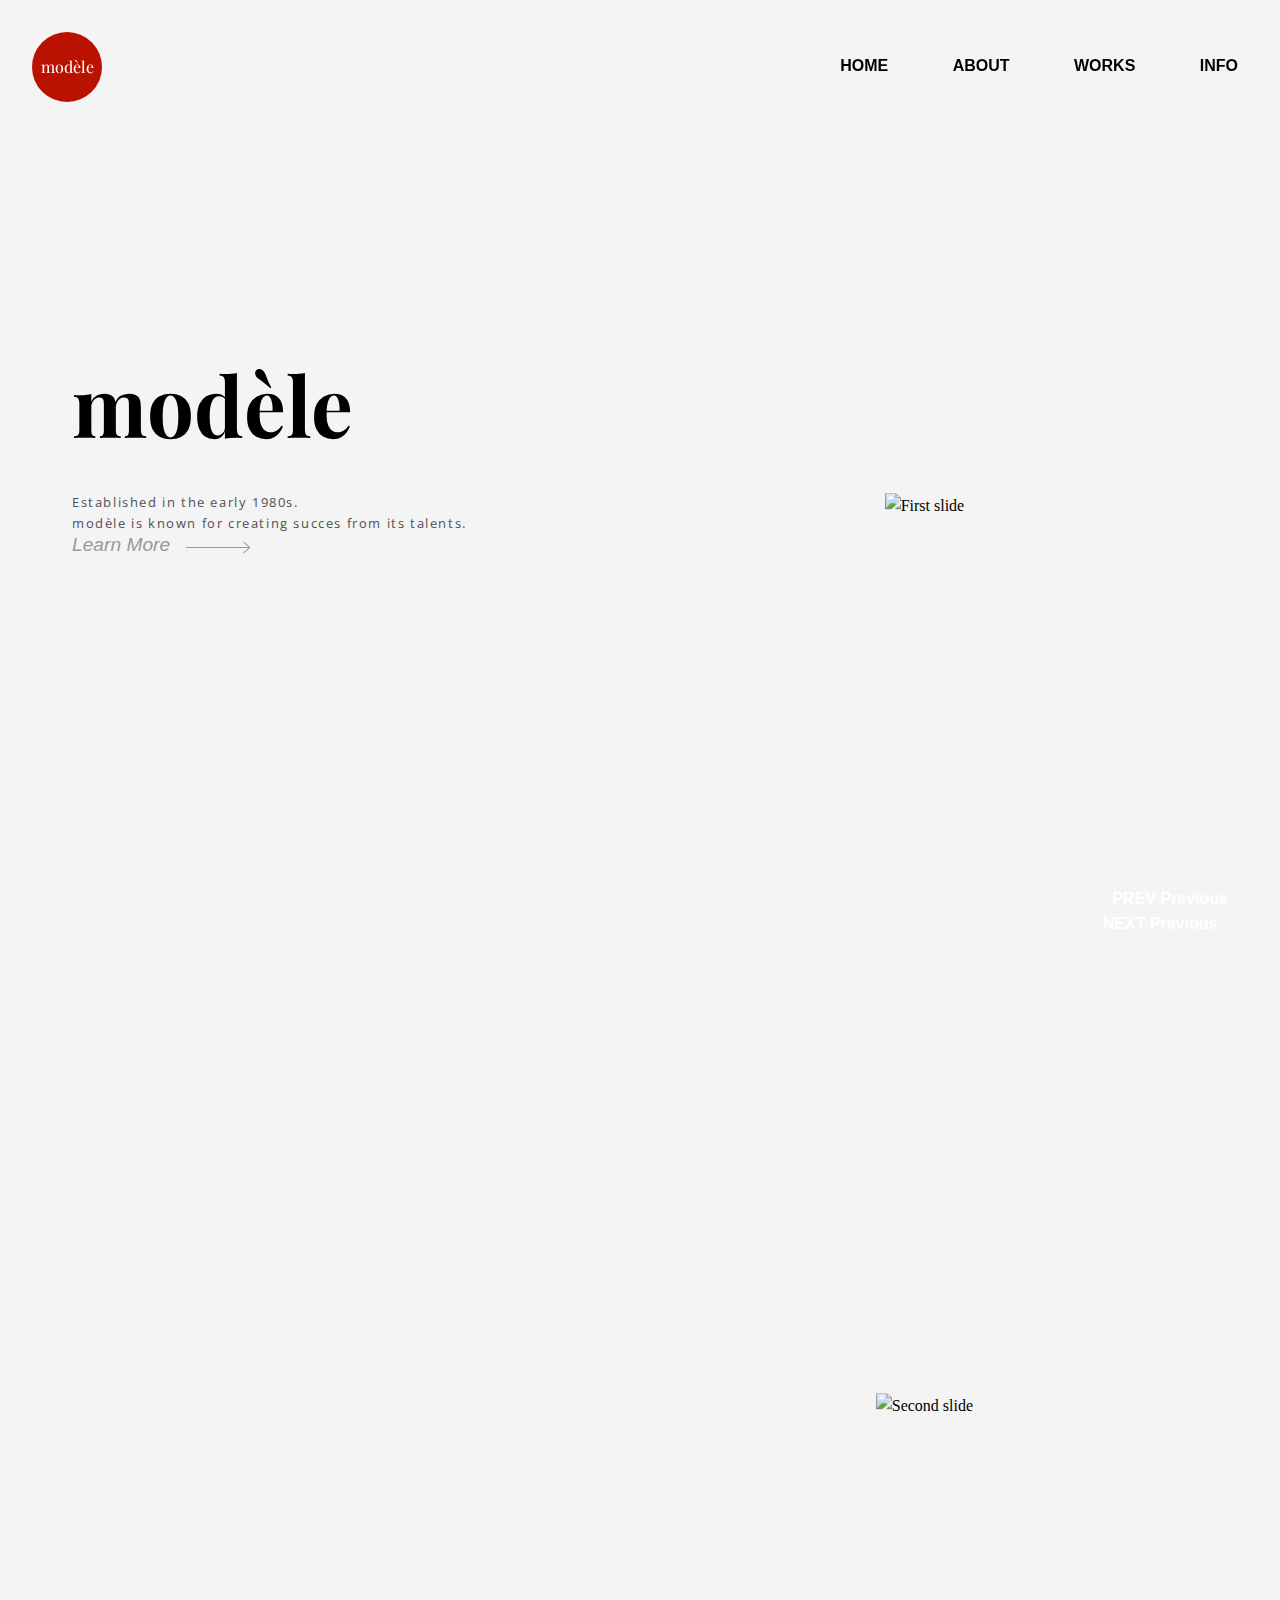
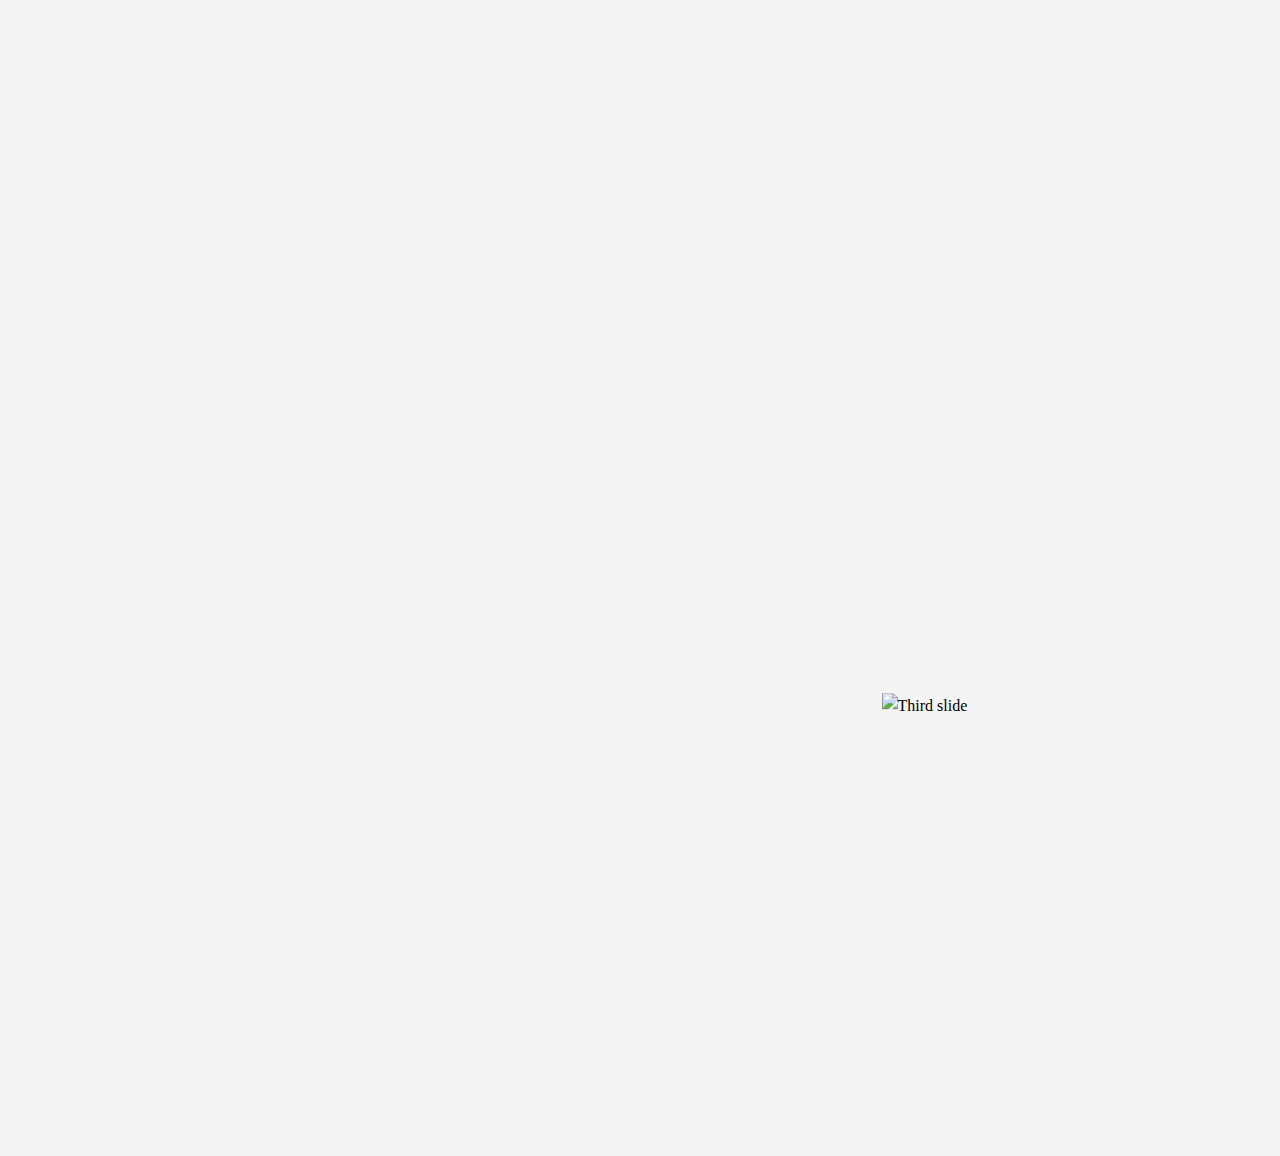
==== index.html @ 829c67ba "optimized images" ====
<!DOCTYPE html>
<html lang="en">

<head>
  <meta charset="utf-8">
  <title>modèle</title>
  <!-- mobile specific metas
  ================================================== -->
  <meta name="viewport" content="width=device-width, initial-scale=1, shrink-to-fit=no">
  <!-- CSS
  ================================================== -->
  <link rel="stylesheet" href="https://stackpath.bootstrapcdn.com/bootstrap/4.1.3/css/bootstrap.min.css" integrity="sha384-MCw98/SFnGE8fJT3GXwEOngsV7Zt27NXFoaoApmYm81iuXoPkFOJwJ8ERdknLPMO" crossorigin="anonymous">
  <link rel="stylesheet" href="https://use.fontawesome.com/releases/v5.5.0/css/all.css" integrity="sha384-B4dIYHKNBt8Bc12p+WXckhzcICo0wtJAoU8YZTY5qE0Id1GSseTk6S+L3BlXeVIU" crossorigin="anonymous">
  <link rel="stylesheet" href="css/animate.css">
  <link href="https://fonts.googleapis.com/css?family=Open+Sans:600,800|Playfair+Display:700" rel="stylesheet">
  <link rel="stylesheet" href="css/main.css">
  <!-- favicons
  ================================================== -->
  <link rel="shortcut icon" href="favicon.png" type="image/x-icon">
  <link rel="icon" href="favicon.png" type="image/x-icon">
</head>

<body>
  <div class="wrapper" id="top">
    <!-- header
    ================================================== -->
    <header>

      <div class="header">
        <nav id="navigation">
          <a class="smoothscroll header-logo logo" href="#top">
            <span>modèle</span>
          </a>
          <ul class="menu-left">
            <li><a class="smoothscroll" href="#top">HOME</a></li>
            <li><a href="about.html">ABOUT</a></li>
            <li><a href="works.html">WORKS</a></li>
            <li><a href="info.html">INFO</a></li>
          </ul>
        </nav>
      </div> <!-- end header-div -->

    </header>

    <!-- home
    ================================================== -->
    <div id="home" class="jumbotron home-sec wow fadeIn">

      <div id="mainHeading" class="container heading">
        <h1 class="col-sm heading-text wow fadeInLeft">modèle</h1>
        <p>Established in the early 1980s.</p>
        <p>modèle is known for creating succes from its talents.</p>
          <a class='animated-arrow' href='about.html'>
            <span class='the-arrow -left'>
              <span class='shaft'></span>
            </span>
            <span class='main'>
              <span class='text'>
                Learn More
              </span>
              <span class='the-arrow -right'>
                <span class='shaft'></span>
              </span>
            </span>
          </a>
      </div>

      <div class="socials wow fadeInUp">
        <a href=' '><i class="fab fa-facebook"></i></a>
        <a href=' '><i class="fab fa-twitter"></i></a>
        <a href=' '><i class="fab fa-instagram"></i></a>
      </div>

      <div class="container work-slide">
        <div id="carouselExampleFade" class="carousel slide carousel-fade" data-ride="carousel">
          <div class="carousel-inner">
            <div class="carousel-item active">
              <img class="d-block w-100" src="images/p13.jpg" alt="First slide">
            </div>
            <div class="carousel-item">
              <img class="d-block w-100" src="images/p14.jpg" alt="Second slide">
            </div>
            <div class="carousel-item">
              <img class="d-block w-100" src="images/p15.jpg" alt="Third slide">
            </div>
          </div>
          <div class="carousel-control">
            <a class="carousel-control-prev" href="#carouselExampleFade" role="button" data-slide="prev">
              <span aria-hidden="true">PREV</span>
              <span class="sr-only">Previous</span>
            </a>
            <a class="carousel-control-next" href="#carouselExampleFade" role="button" data-slide="next">
              <span aria-hidden="true">NEXT</span>
              <span class="sr-only">Previous</span>
            </a>
          </div>
        </div>
      </div>

    </div> <!-- end home-sec -->

  </div> <!-- end wrapper -->
  <!-- Java Script
  ================================================== -->
  <script src="js/jquery-3.3.1.js"></script>
  <script src="https://cdnjs.cloudflare.com/ajax/libs/popper.js/1.14.3/umd/popper.min.js" integrity="sha384-ZMP7rVo3mIykV+2+9J3UJ46jBk0WLaUAdn689aCwoqbBJiSnjAK/l8WvCWPIPm49" crossorigin="anonymous"></script>
  <script src="https://stackpath.bootstrapcdn.com/bootstrap/4.1.3/js/bootstrap.min.js" integrity="sha384-ChfqqxuZUCnJSK3+MXmPNIyE6ZbWh2IMqE241rYiqJxyMiZ6OW/JmZQ5stwEULTy" crossorigin="anonymous"></script>
  <script src="js/wow.min.js"></script>
  <script src="js/main.js"></script>
</body>

</html>
---- css/main.css ----
/* ===================================================================
 * # Imports
 *
 * ------------------------------------------------------------------- */
/* ===================================================================
 * # Variables
 *
 * ------------------------------------------------------------------- */
/* ===================================================================
 * # Mixins
 *
 * ------------------------------------------------------------------- */
/* ===================================================================
 * # base style overrides
 *
 * ------------------------------------------------------------------- */
@font-face {
  font-family: "gligoth";
  src: url(fonts/gligoth.ttf);
}
* {
  box-sizing: border-box;
}

body {
  line-height: 1.6;
  background-color: #f4f4f4;
}

a:link {
  text-decoration: none;
  color: #000;
}

a:visited {
  text-decoration: none;
  color: #000;
}

a {
  text-decoration: none;
  color: #000;
}
a:hover {
  color: #999;
}

h1 {
  font-family: "Playfair Display";
}

h2 {
  font-family: "Playfair Display", serif;
}

h3, h4 {
  font-family: "Playfair Display", serif;
}

p {
  color: #515056;
  letter-spacing: 0.1rem;
  font-size: 0.85rem;
  font-family: "Open Sans", sans-serif;
}

#site-content {
  background-color: #fff;
}

/* ===================================================================
 * # header styles
 *
 * ------------------------------------------------------------------- */
/* -------------------------------------------------------------------
 * ## header logo
 * ------------------------------------------------------------------- */
.header-logo {
  background-color: #BA1200;
  justify-content: center;
  align-items: center;
  padding: 0;
  width: 70px;
  height: 70px;
  display: flex;
  border-radius: 100%;
}
.header-logo span {
  color: white;
  font-family: "Playfair Display";
  line-height: 0.9em;
}

/* -------------------------------------------------------------------
 * ## main navigation
 * ------------------------------------------------------------------- */
.menu-left a {
  display: inline-block;
  position: relative;
  padding-bottom: 0px;
  transition: color 0.35s ease;
}
.menu-left a:before {
  content: "";
  display: block;
  position: absolute;
  left: 0;
  bottom: 0;
  height: 6px;
  width: 0;
  transition: width 0s ease, background 0.35s ease;
}
.menu-left a:after {
  content: "";
  display: block;
  position: absolute;
  right: 0;
  bottom: 0;
  height: 3px;
  width: 0;
  background: #BA1200;
  transition: width 0.35s ease;
}
.menu-left a:hover:before {
  width: 100%;
  background: #BA1200;
  transition: width 0.35s ease;
}
.menu-left a:hover:after {
  width: 100%;
  background: transparent;
  transition: all 0s ease;
}

header {
  position: fixed;
  top: 0;
  left: 0;
  width: 100%;
  padding: 0.5rem 0em 0em 0em;
  background: transparent;
  z-index: 3;
  will-change: transform;
  transition: background 0.3s, -webkit-transform 0.5s cubic-bezier(0.694, 0.048, 0.335, 1);
  transition: transform 0.5s cubic-bezier(0.694, 0.048, 0.335, 1), background 0.3s;
  transition: transform 0.5s cubic-bezier(0.694, 0.048, 0.335, 1), background 0.3s, -webkit-transform 0.5s cubic-bezier(0.694, 0.048, 0.335, 1);
  transform: translateY(0);
  -webkit-transform: translateY(0);
}
@media (min-width: 992px) {
  header {
    padding: 2em 2em 0em 2em;
  }
}
header nav {
  margin: 0 auto;
}
header nav .logo {
  float: left;
}
header nav .logo:after {
  content: "";
  display: table;
  clear: both;
}
header nav ul {
  float: right;
  font-family: "gligoth", sans-serif;
  font-weight: 600;
  list-style: none;
  padding-left: 0;
  margin: 11.1px 0;
}
header nav ul li {
  margin: 0.5em;
  display: inline-block;
  vertical-align: center;
}
@media (min-width: 768px) {
  header nav ul li {
    margin-left: 3rem;
  }
}
header nav ul li a {
  display: block;
  padding: 2px;
}

.hide-nav {
  transform: translateY(-120% !important);
  -webkit-transform: translateY(-120%) !important;
}

ul.menu-left {
  display: block;
  max-height: 0;
  overflow: hidden;
  -webkit-transition: all 0.3s ease-out;
  -moz-transition: all 0.3s ease-out;
  -ms-transition: all 0.3s ease-out;
  -o-transition: all 0.3s ease-out;
  transition: all 0.3s ease-out;
  z-index: 10;
  display: block !important;
  float: right;
  max-height: none;
}
ul.menu-left:before {
  content: "";
  display: table;
  clear: both;
}
ul.menu-left.collapse {
  max-height: 15em !important;
}

/* ===================================================================
 * # home
 *
 * ------------------------------------------------------------------- */
/* -------------------------------------------------------------------
 * ## home content
 * ------------------------------------------------------------------- */
.home-sec {
  border-radius: 0px;
  position: relative;
  z-index: 2;
  padding: 0;
  margin-top: 0px;
  margin-bottom: 0px;
  height: calc(100vh);
  text-align: center;
  background-color: #f4f4f4;
}

.heading {
  color: black;
  position: relative;
  top: 35%;
  max-height: 700px;
  margin: 0px auto;
  padding: 0 30px 0 30px;
  text-align: left;
}
@media (min-width: 992px) {
  .heading {
    margin-left: 0;
  }
}
.heading p {
  margin: 0;
}
@media (min-width: 992px) {
  .heading p {
    font-size: 1vw;
  }
}
.heading .heading-text {
  margin-bottom: 25px;
  line-height: 0.8em;
  font-size: 5em;
  display: block;
  padding: 0;
}
@media (min-width: 992px) {
  .heading .heading-text {
    font-size: 6.5vw;
    margin-bottom: 55px;
  }
}
@media (min-width: 768px) {
  .heading {
    width: 45%;
  }
}
@media (min-width: 992px) {
  .heading {
    padding: 0em 4em 0em 4em;
  }
}
.heading .the-arrow {
  width: 64px;
  transition: all 0.2s;
}
.heading .the-arrow.-left {
  position: absolute;
  top: 60%;
  left: 0;
}
.heading .the-arrow.-left > .shaft {
  width: 0;
  background-color: #999;
}
.heading .the-arrow.-left > .shaft:before, .heading .the-arrow.-left > .shaft:after {
  width: 0;
  background-color: #999;
}
.heading .the-arrow.-left > .shaft:before {
  transform: rotate(0);
}
.heading .the-arrow.-left > .shaft:after {
  transform: rotate(0);
}
.heading .the-arrow.-right {
  top: 3px;
}
.heading .the-arrow.-right > .shaft {
  width: 64px;
  transition-delay: 0.2s;
}
.heading .the-arrow.-right > .shaft:before, .heading .the-arrow.-right > .shaft:after {
  width: 8px;
  transition-delay: 0.3s;
  transition: all 0.5s;
}
.heading .the-arrow.-right > .shaft:before {
  transform: rotate(40deg);
}
.heading .the-arrow.-right > .shaft:after {
  transform: rotate(-40deg);
}
.heading .the-arrow > .shaft {
  background-color: #999;
  display: block;
  height: 1px;
  position: relative;
  transition: all 0.2s;
  transition-delay: 0;
  will-change: transform;
}
.heading .the-arrow > .shaft:before, .heading .the-arrow > .shaft:after {
  background-color: #999;
  content: "";
  display: block;
  height: 1px;
  position: absolute;
  top: 0;
  right: 0;
  transition: all 0.2s;
  transition-delay: 0;
}
.heading .the-arrow > .shaft:before {
  transform-origin: top right;
}
.heading .the-arrow > .shaft:after {
  transform-origin: bottom right;
}
.heading .animated-arrow {
  display: inline-block;
  color: #999;
  font-size: 1.25em;
  font-style: italic;
  text-decoration: none;
  position: relative;
  transition: all 0.2s;
}
@media (min-width: 992px) {
  .heading .animated-arrow {
    font-size: 1.5vw;
  }
}
.heading .animated-arrow:hover {
  color: #666;
}
.heading .animated-arrow:hover > .the-arrow.-left > .shaft {
  width: 64px;
  transition-delay: 0.1s;
  background-color: #666;
}
.heading .animated-arrow:hover > .the-arrow.-left > .shaft:before, .heading .animated-arrow:hover > .the-arrow.-left > .shaft:after {
  width: 8px;
  transition-delay: 0.1s;
  background-color: #666;
}
.heading .animated-arrow:hover > .the-arrow.-left > .shaft:before {
  transform: rotate(40deg);
}
.heading .animated-arrow:hover > .the-arrow.-left > .shaft:after {
  transform: rotate(-40deg);
}
.heading .animated-arrow:hover > .main {
  transform: translateX(80px);
}
.heading .animated-arrow:hover > .main > .the-arrow.-right > .shaft {
  width: 0;
  transform: translateX(200%);
  transition-delay: 0;
}
.heading .animated-arrow:hover > .main > .the-arrow.-right > .shaft:before, .heading .animated-arrow:hover > .main > .the-arrow.-right > .shaft:after {
  width: 0;
  transition-delay: 0;
  transition: all 0.1s;
}
.heading .animated-arrow:hover > .main > .the-arrow.-right > .shaft:before {
  transform: rotate(0);
}
.heading .animated-arrow:hover > .main > .the-arrow.-right > .shaft:after {
  transform: rotate(0);
}
.heading .animated-arrow > .main {
  display: flex;
  align-items: center;
  transition: all 0.2s;
}
.heading .animated-arrow > .main > .text {
  font-family: "gligoth", sans-serif;
  margin: 0 16px 0 0;
  line-height: 1;
}
.heading .animated-arrow > .main > .the-arrow {
  position: relative;
}

/* -------------------------------------------------------------------
 * ## carousel
 * ------------------------------------------------------------------- */
.work-slide {
  display: none;
}
@media (min-width: 992px) {
  .work-slide {
    display: block;
    position: absolute;
    right: 0;
    top: 0;
    margin: 0px auto;
    margin-right: 0;
    padding: 0;
    height: 100vh;
    background-color: #f4f4f4;
    width: 55%;
  }
  .work-slide .carousel {
    height: 100%;
    max-width: 100%;
  }
  .work-slide .carousel .carousel-item {
    height: 100vh;
  }
  .work-slide .carousel .carousel-inner > .carousel-item > img {
    position: relative;
    top: 50%;
    transform: translateY(-50%);
  }
  .work-slide .carousel .carousel-control {
    background-color: transparent;
    font-family: "gligoth", sans-serif;
    font-weight: 600;
    height: 70px;
    width: 150px;
    position: absolute;
    right: 0;
    margin: 0em 2em 0em 0em;
    width: 0 auto;
    bottom: 0px;
  }
  .work-slide .carousel .carousel-control a {
    color: #fff;
    width: 60px;
  }
  .work-slide .carousel .carousel-control a:hover, .work-slide .carousel .carousel-control a:focus {
    color: #666;
  }
  .work-slide .carousel .carousel-control .carousel-control-next {
    opacity: 1;
  }
  .work-slide .carousel .carousel-control .carousel-control-next:after {
    content: "";
    border-top: 2px solid;
    margin: 0 20px 0 0;
    flex: 1 0 20px;
    margin: 0 0 0 10px;
  }
  .work-slide .carousel .carousel-control .carousel-control-prev {
    opacity: 1;
  }
  .work-slide .carousel .carousel-control .carousel-control-prev:before {
    content: "";
    border-top: 2px solid;
    margin: 0 10px 0 0;
    flex: 1 0 20px;
    margin: 0 10 0 0px;
  }
}

/* -------------------------------------------------------------------
* ## socials
* ------------------------------------------------------------------- */
.socials {
  display: block;
  height: 70px;
  position: absolute;
  width: 100%;
  bottom: 0px;
}
.socials i {
  margin-right: 0.5em;
  margin-top: 2em;
}
@media (min-width: 992px) {
  .socials {
    width: 130px;
    left: 0;
    right: 0;
    margin: 0em 0em 0em 2em;
  }
}

/* ===================================================================
 * # about styles
 *
 * ------------------------------------------------------------------- */
.about-wrap {
  background-color: #f4f4f4;
  margin: 0;
  padding: 240px 40px 140px 40px;
  position: relative;
  text-align: center;
}
.about-wrap h1 {
  font-family: "Playfair Display", serif;
  color: #000;
}

.about {
  background-color: #f4f4f4;
  margin-bottom: 120px;
}

/* ===================================================================
 * # info styles
 *
 * ------------------------------------------------------------------- */
.info-wrap {
  background-color: #f4f4f4;
  margin: 0;
  text-align: center;
}
.info-wrap img {
  height: 350px;
  width: auto;
}

.info {
  text-align: center;
  background-color: #f4f4f4;
  margin-bottom: 120px;
}
.info h2 {
  margin-bottom: 50px;
}
.info h3 {
  margin-top: 50px;
}
.info ul {
  list-style: none;
}

/* ===================================================================
 * # works styles
 *
 * ------------------------------------------------------------------- */
.works-wrap {
  background-color: #fff;
  padding: 140px 40px 140px 40px;
  position: relative;
  text-align: center;
}
.works-wrap h1 {
  font-family: "Playfair Display", serif;
  color: #000;
}

.row {
  text-align: center;
}

.works-sec {
  color: #515056;
  border-radius: 0;
  text-align: center;
  background-color: #fff;
  padding: 100px 0 0 0;
}
.works-sec img {
  max-width: 100%;
}

.snip {
  cursor: pointer;
  font-family: "Open Sans", sans-serif;
  position: relative;
  display: block;
  overflow: hidden;
  padding: 0px;
  margin: 0;
  width: 100%;
  color: #555;
  font-size: 6px;
}
.snip * {
  -webkit-box-sizing: border-box;
  box-sizing: border-box;
  -webkit-transition: all 0.4s ease;
  transition: all 0.4s ease;
}
.snip:before {
  position: absolute;
  top: 0px;
  bottom: 0px;
  left: 0px;
  right: 0px;
  top: 100%;
  content: "";
  background-color: #1C1B20;
  opacity: 0.9;
  -webkit-transition: all 0.4s ease;
  transition: all 0.4s ease;
  -webkit-transition-delay: 0.4s;
  transition-delay: 0.4s;
}
.snip img {
  backface-visibility: hidden;
}
.snip figcaption {
  position: absolute;
  top: 0;
  bottom: 0;
  left: 0;
  right: 0;
  z-index: 1;
  align-items: center;
  display: flex;
  flex-direction: column;
  justify-content: center;
}
.snip h5, .snip p {
  margin: 0;
  opacity: 0;
  letter-spacing: 1px;
}
.snip p {
  -webkit-transform: translateY(-100%);
  transform: translateY(-100%);
  -webkit-transition-delay: 0.05s;
  transition-delay: 0.05s;
  padding: 5px 50px;
}
.snip h5 {
  font-weight: normal;
  padding: 3px 10px;
  -webkit-transform: translateY(-100%);
  transform: translateY(-100%);
  -webkit-transition-delay: 0s;
  transition-delay: 0s;
}
.snip:hover:before {
  top: 0px;
  -webkit-transition-delay: 0s;
  transition-delay: 0s;
}
.snip:hover p, .snip:hover h5 {
  -webkit-transform: translateY(0);
  transform: translateY(0);
  opacity: 1;
}
.snip:hover p {
  -webkit-transition-delay: 0.3s;
  transition-delay: 0.3s;
}
.snip:hover h5 {
  -webkit-transition-delay: 0.2s;
  transition-delay: 0.2s;
}

/* ===================================================================
 * # footer
 *
 * ------------------------------------------------------------------- */
.footer {
  padding: 120px 0 0 0;
  background: #1C1B20;
}
.footer ul {
  margin: 0;
  padding: 0;
  list-style: none;
}
.footer .social {
  color: black;
}
.footer li, .footer a {
  color: #666;
  font-family: "gligoth", sans-serif;
  line-height: 24px;
}
.footer .title {
  margin-bottom: 0.5rem;
  font-size: 1.2rem;
  color: #ccc;
  border-bottom: 1px solid #333;
}

.copyright {
  font-size: 0.8em;
  margin: 20px;
  min-height: 20px;
  display: inline-flex;
  align-items: center;
  text-align: center;
  color: #ccc;
}

@media screen and (max-width: 768px) {
  .footer .col-sm-3 {
    padding-bottom: 2rem;
  }
}

/*# sourceMappingURL=main.css.map */
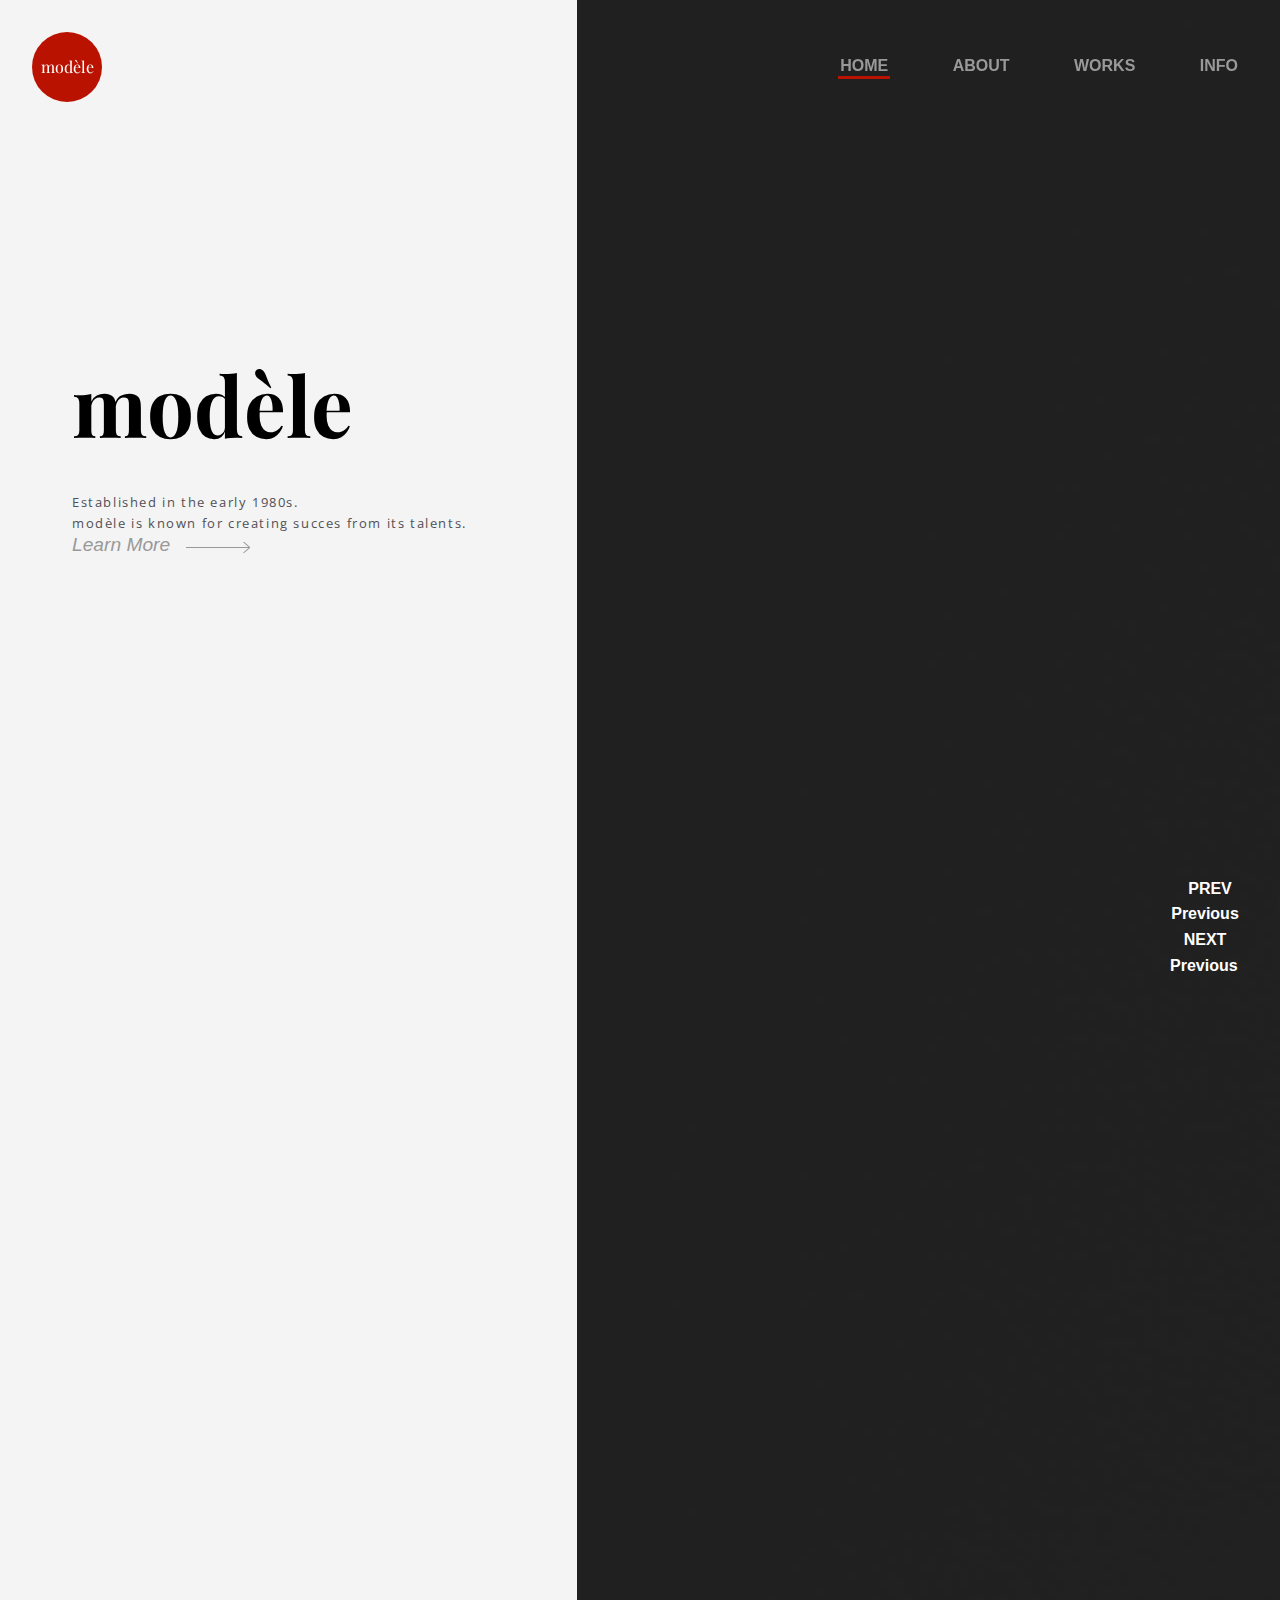
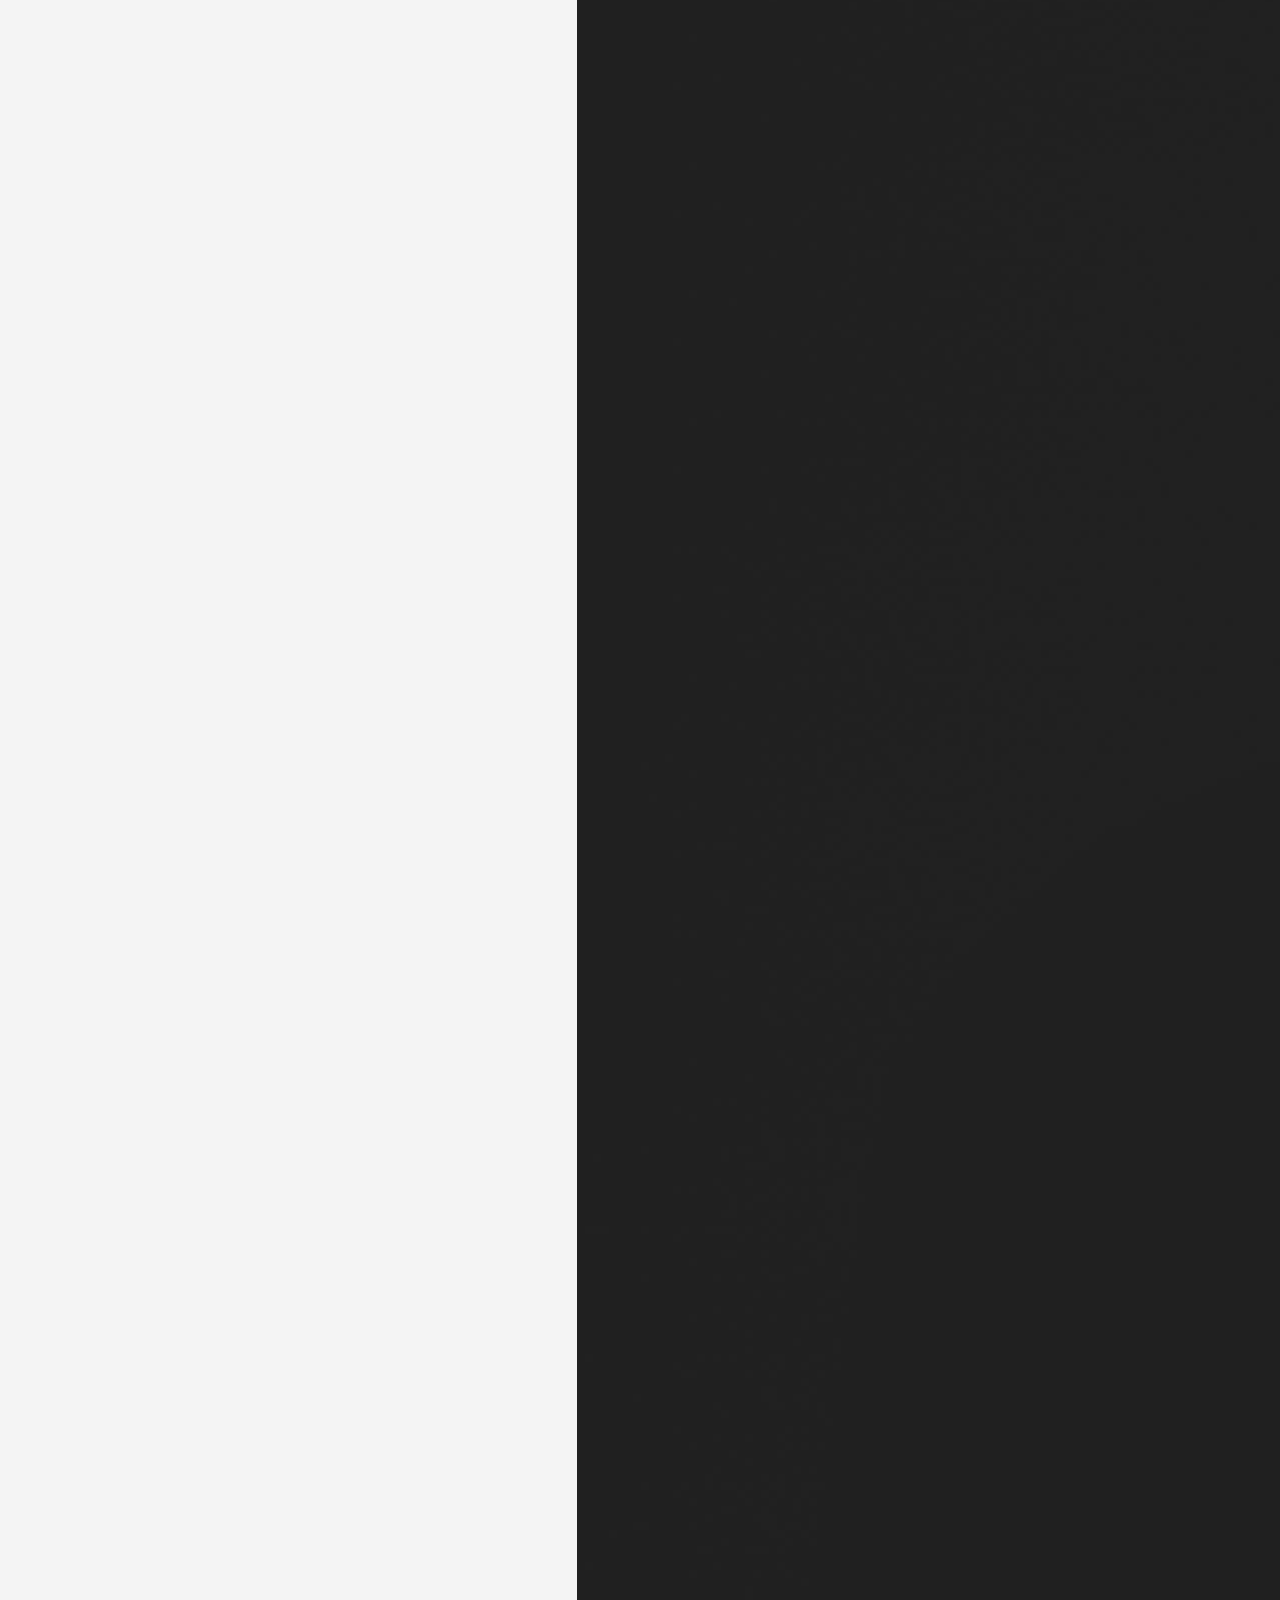
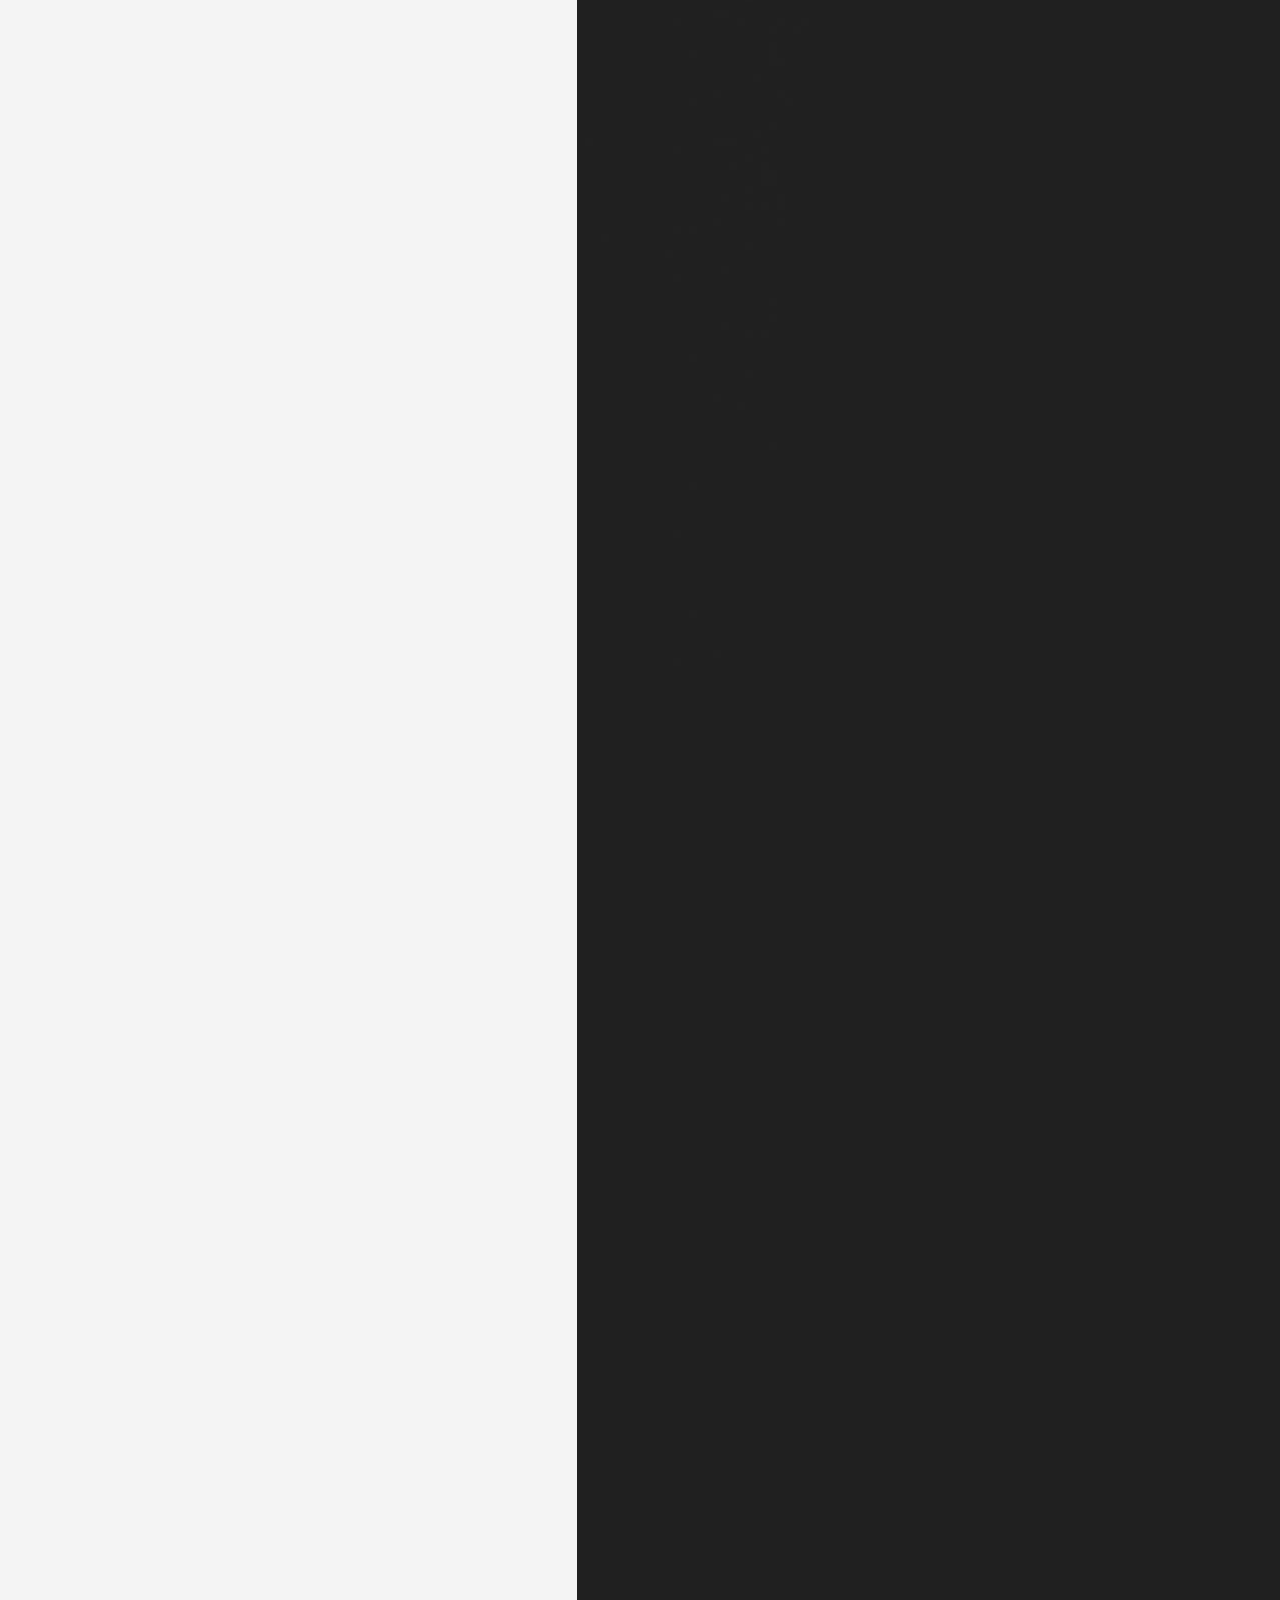
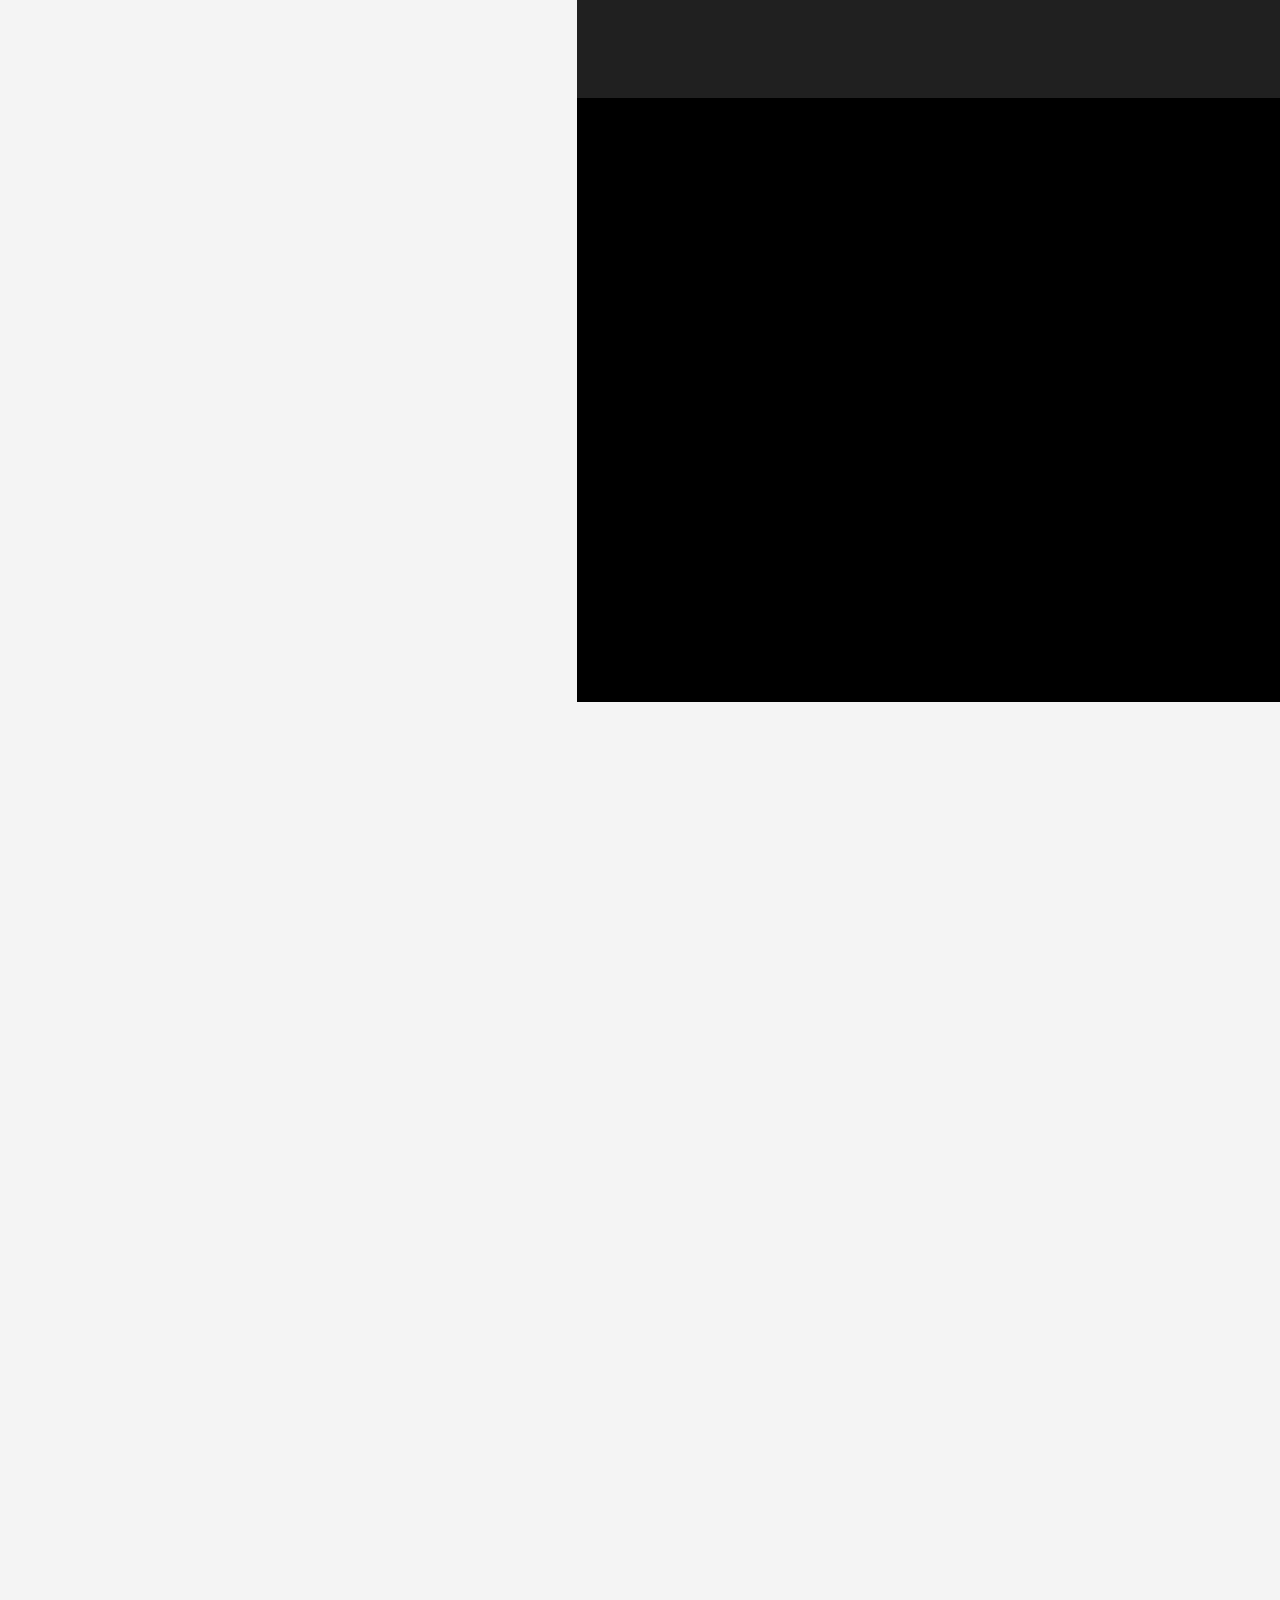
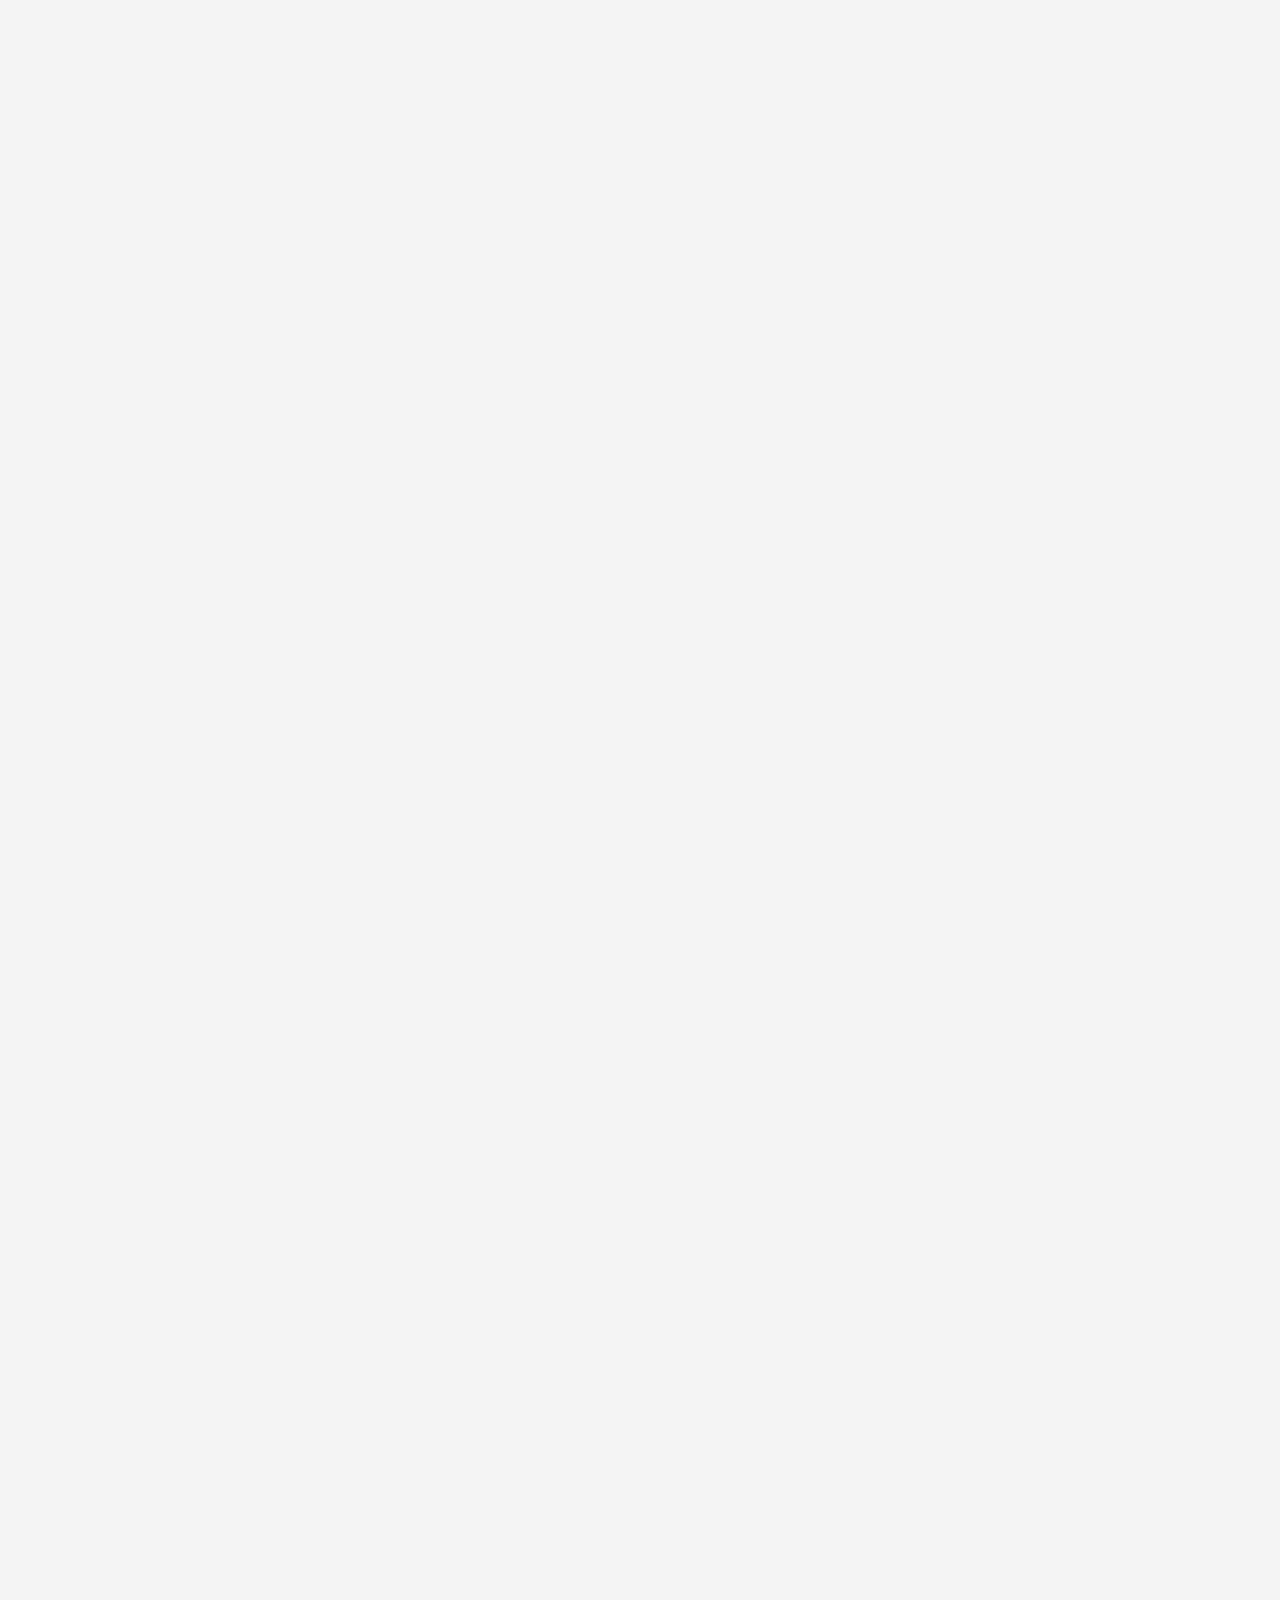
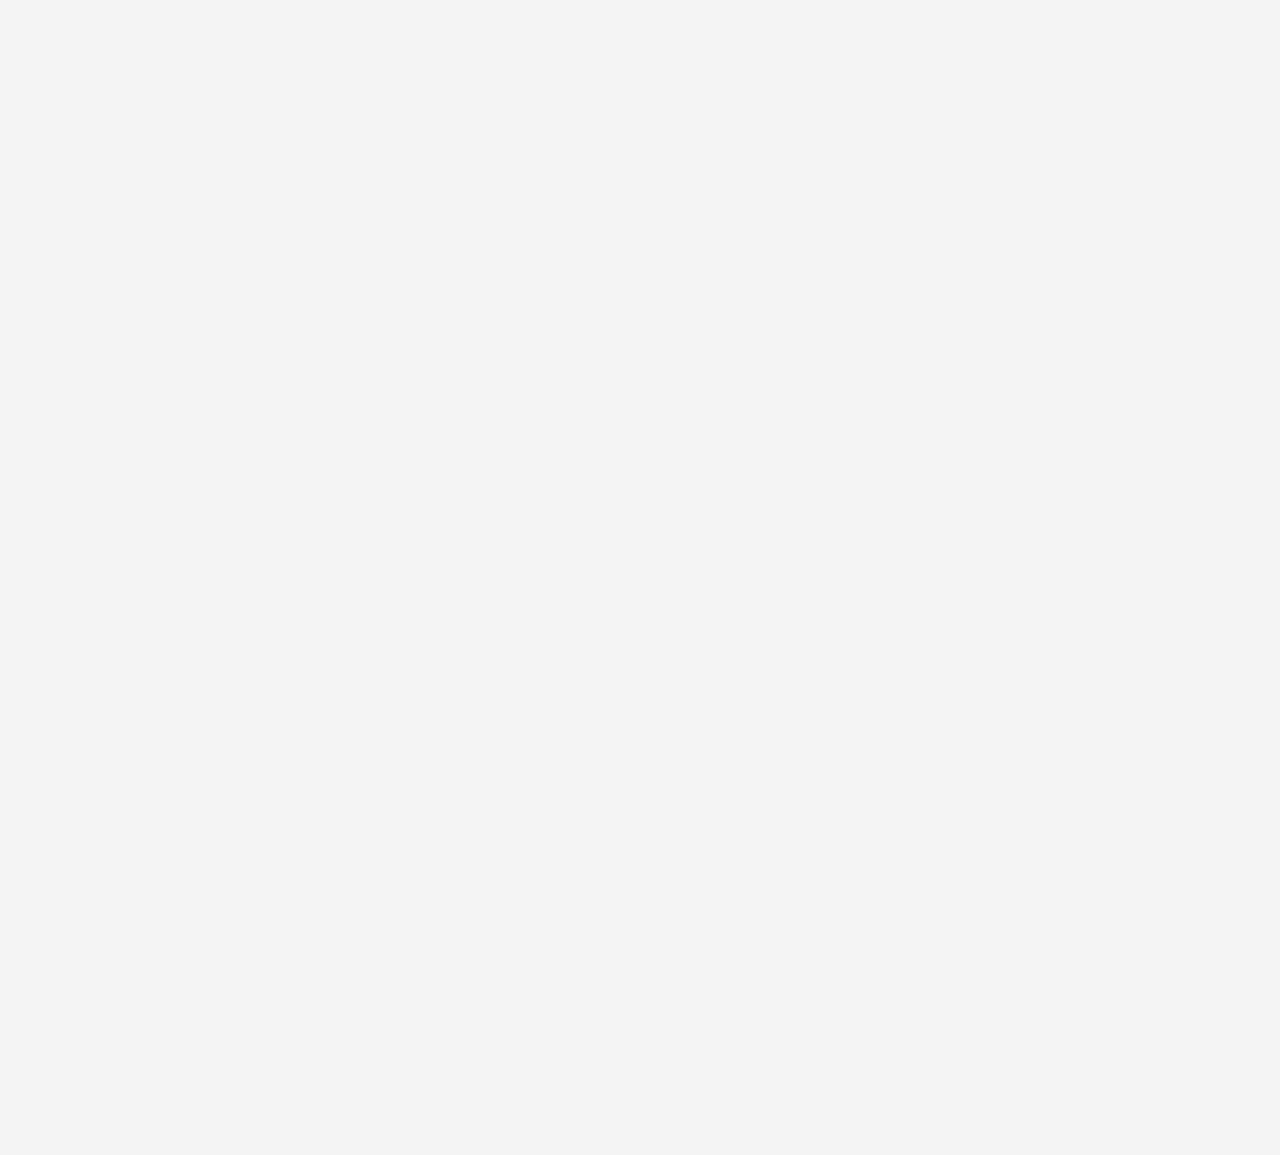
==== commit 9ca69b9b: "updated sass files for readibility" ====
--- a/index.html
+++ b/index.html
@@ -32,7 +32,7 @@
             <span>modèle</span>
           </a>
           <ul class="menu-left">
-            <li><a class="smoothscroll" href="#top">HOME</a></li>
+            <li><a class="smoothscroll active" href="#top">HOME</a></li>
             <li><a href="about.html">ABOUT</a></li>
             <li><a href="works.html">WORKS</a></li>
             <li><a href="info.html">INFO</a></li>
@@ -50,19 +50,19 @@
         <h1 class="col-sm heading-text wow fadeInLeft">modèle</h1>
         <p>Established in the early 1980s.</p>
         <p>modèle is known for creating succes from its talents.</p>
-          <a class='animated-arrow' href='about.html'>
-            <span class='the-arrow -left'>
+        <a class='animated-arrow' href='about.html'>
+          <span class='the-arrow -left'>
+            <span class='shaft'></span>
+          </span>
+          <span class='main'>
+            <span class='text'>
+              Learn More
+            </span>
+            <span class='the-arrow -right'>
               <span class='shaft'></span>
             </span>
-            <span class='main'>
-              <span class='text'>
-                Learn More
-              </span>
-              <span class='the-arrow -right'>
-                <span class='shaft'></span>
-              </span>
-            </span>
-          </a>
+          </span>
+        </a>
       </div>
 
       <div class="socials wow fadeInUp">
--- a/css/main.css
+++ b/css/main.css
@@ -1,19 +1,244 @@
 /* ===================================================================
- * # Imports
- *
- * ------------------------------------------------------------------- */
+* # Imports
+*
+* ------------------------------------------------------------------- */
+.the-arrow {
+  width: 64px;
+  transition: all 0.2s;
+}
+.the-arrow.-left {
+  position: absolute;
+  top: 60%;
+  left: 0;
+}
+.the-arrow.-left > .shaft {
+  width: 0;
+  background-color: #999;
+}
+.the-arrow.-left > .shaft:before, .the-arrow.-left > .shaft:after {
+  width: 0;
+  background-color: #999;
+}
+.the-arrow.-left > .shaft:before {
+  transform: rotate(0);
+}
+.the-arrow.-left > .shaft:after {
+  transform: rotate(0);
+}
+.the-arrow.-right {
+  top: 3px;
+}
+.the-arrow.-right > .shaft {
+  width: 64px;
+  transition-delay: 0.2s;
+}
+.the-arrow.-right > .shaft:before, .the-arrow.-right > .shaft:after {
+  width: 8px;
+  transition-delay: 0.3s;
+  transition: all 0.5s;
+}
+.the-arrow.-right > .shaft:before {
+  transform: rotate(40deg);
+}
+.the-arrow.-right > .shaft:after {
+  transform: rotate(-40deg);
+}
+.the-arrow > .shaft {
+  background-color: #999;
+  display: block;
+  height: 1px;
+  position: relative;
+  transition: all 0.2s;
+  transition-delay: 0;
+  will-change: transform;
+}
+.the-arrow > .shaft:before, .the-arrow > .shaft:after {
+  background-color: #999;
+  content: "";
+  display: block;
+  height: 1px;
+  position: absolute;
+  top: 0;
+  right: 0;
+  transition: all 0.2s;
+  transition-delay: 0;
+}
+.the-arrow > .shaft:before {
+  transform-origin: top right;
+}
+.the-arrow > .shaft:after {
+  transform-origin: bottom right;
+}
+
+.animated-arrow {
+  display: inline-block;
+  color: #999;
+  font-size: 1.25em;
+  font-style: italic;
+  text-decoration: none;
+  position: relative;
+  transition: all 0.2s;
+}
+@media (min-width: 992px) {
+  .animated-arrow {
+    font-size: 1.5vw;
+  }
+}
+.animated-arrow:hover {
+  color: #666;
+}
+.animated-arrow:hover > .the-arrow.-left > .shaft {
+  width: 64px;
+  transition-delay: 0.1s;
+  background-color: #666;
+}
+.animated-arrow:hover > .the-arrow.-left > .shaft:before, .animated-arrow:hover > .the-arrow.-left > .shaft:after {
+  width: 8px;
+  transition-delay: 0.1s;
+  background-color: #666;
+}
+.animated-arrow:hover > .the-arrow.-left > .shaft:before {
+  transform: rotate(40deg);
+}
+.animated-arrow:hover > .the-arrow.-left > .shaft:after {
+  transform: rotate(-40deg);
+}
+.animated-arrow:hover > .main {
+  transform: translateX(80px);
+}
+.animated-arrow:hover > .main > .the-arrow.-right > .shaft {
+  width: 0;
+  transform: translateX(200%);
+  transition-delay: 0;
+}
+.animated-arrow:hover > .main > .the-arrow.-right > .shaft:before, .animated-arrow:hover > .main > .the-arrow.-right > .shaft:after {
+  width: 0;
+  transition-delay: 0;
+  transition: all 0.1s;
+}
+.animated-arrow:hover > .main > .the-arrow.-right > .shaft:before {
+  transform: rotate(0);
+}
+.animated-arrow:hover > .main > .the-arrow.-right > .shaft:after {
+  transform: rotate(0);
+}
+.animated-arrow > .main {
+  display: flex;
+  align-items: center;
+  transition: all 0.2s;
+}
+.animated-arrow > .main > .text {
+  font-family: "gligoth", sans-serif;
+  margin: 0 16px 0 0;
+  line-height: 1;
+}
+.animated-arrow > .main > .the-arrow {
+  position: relative;
+}
+
+/* -------------------------------------------------------------------
+* ## carousel
+* ------------------------------------------------------------------- */
+.work-slide {
+  display: none;
+}
+@media (min-width: 992px) {
+  .work-slide {
+    display: block;
+    position: absolute;
+    right: 0;
+    top: 0;
+    margin: 0px auto;
+    margin-right: 0;
+    padding: 0;
+    height: 100vh;
+    background-color: #f4f4f4;
+    width: 55%;
+  }
+  .work-slide .carousel {
+    height: 100%;
+    max-width: 100%;
+  }
+  .work-slide .carousel .carousel-item {
+    height: 100vh;
+  }
+  .work-slide .carousel .carousel-inner > .carousel-item > img {
+    position: relative;
+    top: 50%;
+    transform: translateY(-50%);
+  }
+  .work-slide .carousel .carousel-control {
+    display: block;
+    background-color: transparent;
+    font-family: "gligoth", sans-serif;
+    font-weight: 600;
+    height: 80px;
+    width: 70px;
+    position: absolute;
+    right: 0;
+    margin: 0em 2em 0em 0em;
+    width: 0 auto;
+    bottom: 0px;
+  }
+  .work-slide .carousel .carousel-control a {
+    color: #fff;
+    width: 60px;
+    height: 25px;
+  }
+  .work-slide .carousel .carousel-control a:hover, .work-slide .carousel .carousel-control a:focus {
+    color: #666;
+  }
+  .work-slide .carousel .carousel-control .carousel-control-next {
+    position: relative;
+    opacity: 1;
+  }
+  .work-slide .carousel .carousel-control .carousel-control-next:after {
+    content: "";
+    border-top: 2px solid;
+    margin: 0 20px 0 0;
+    flex: 1 0 20px;
+    margin: 0 0 0 10px;
+  }
+  .work-slide .carousel .carousel-control .carousel-control-prev {
+    position: relative;
+    opacity: 1;
+  }
+  .work-slide .carousel .carousel-control .carousel-control-prev:before {
+    content: "";
+    border-top: 2px solid;
+    margin: 0 10px 0 0;
+    flex: 1 0 20px;
+    margin: 0 10 0 0px;
+  }
+}
+
+/* -------------------------------------------------------------------
+* ## socials
+* ------------------------------------------------------------------- */
+.socials {
+  display: block;
+  height: 70px;
+  position: absolute;
+  width: 100%;
+  bottom: 0px;
+}
+.socials i {
+  margin-right: 0.5em;
+  margin-top: 2em;
+}
+@media (min-width: 992px) {
+  .socials {
+    width: 130px;
+    left: 0;
+    right: 0;
+    margin: 0em 0em 0em 2em;
+  }
+}
+
 /* ===================================================================
- * # Variables
- *
- * ------------------------------------------------------------------- */
-/* ===================================================================
- * # Mixins
- *
- * ------------------------------------------------------------------- */
-/* ===================================================================
- * # base style overrides
- *
- * ------------------------------------------------------------------- */
+* # base style overrides
+*
+* ------------------------------------------------------------------- */
 @font-face {
   font-family: "gligoth";
   src: url(fonts/gligoth.ttf);
@@ -29,17 +254,11 @@
 
 a:link {
   text-decoration: none;
-  color: #000;
-}
-
-a:visited {
-  text-decoration: none;
-  color: #000;
 }
 
 a {
   text-decoration: none;
-  color: #000;
+  color: #999;
 }
 a:hover {
   color: #999;
@@ -69,12 +288,12 @@
 }
 
 /* ===================================================================
- * # header styles
- *
- * ------------------------------------------------------------------- */
+* # header styles
+*
+* ------------------------------------------------------------------- */
 /* -------------------------------------------------------------------
- * ## header logo
- * ------------------------------------------------------------------- */
+* ## header logo
+* ------------------------------------------------------------------- */
 .header-logo {
   background-color: #BA1200;
   justify-content: center;
@@ -92,8 +311,8 @@
 }
 
 /* -------------------------------------------------------------------
- * ## main navigation
- * ------------------------------------------------------------------- */
+* ## main navigation
+* ------------------------------------------------------------------- */
 .menu-left a {
   display: inline-block;
   position: relative;
@@ -106,7 +325,7 @@
   position: absolute;
   left: 0;
   bottom: 0;
-  height: 6px;
+  height: 3px;
   width: 0;
   transition: width 0s ease, background 0.35s ease;
 }
@@ -121,7 +340,7 @@
   background: #BA1200;
   transition: width 0.35s ease;
 }
-.menu-left a:hover:before {
+.menu-left a:hover:before, .menu-left a.active:before {
   width: 100%;
   background: #BA1200;
   transition: width 0.35s ease;
@@ -215,301 +434,52 @@
 }
 
 /* ===================================================================
- * # home
- *
- * ------------------------------------------------------------------- */
-/* -------------------------------------------------------------------
- * ## home content
- * ------------------------------------------------------------------- */
-.home-sec {
-  border-radius: 0px;
-  position: relative;
-  z-index: 2;
+* # footer styles
+*
+* ------------------------------------------------------------------- */
+.footer {
+  padding: 120px 0 0 0;
+  background: #1C1B20;
+}
+.footer ul {
+  margin: 0;
   padding: 0;
-  margin-top: 0px;
-  margin-bottom: 0px;
-  height: calc(100vh);
+  list-style: none;
+}
+.footer .social {
+  color: black;
+}
+.footer li, .footer a {
+  color: #666;
+  font-family: "gligoth", sans-serif;
+  line-height: 24px;
+}
+.footer .title {
+  margin-bottom: 0.5rem;
+  font-size: 1.2rem;
+  color: #ccc;
+  border-bottom: 1px solid #333;
+}
+
+.copyright {
+  font-size: 0.8em;
+  margin: 20px;
+  min-height: 20px;
+  display: inline-flex;
+  align-items: center;
   text-align: center;
-  background-color: #f4f4f4;
-}
-
-.heading {
-  color: black;
-  position: relative;
-  top: 35%;
-  max-height: 700px;
-  margin: 0px auto;
-  padding: 0 30px 0 30px;
-  text-align: left;
-}
-@media (min-width: 992px) {
-  .heading {
-    margin-left: 0;
-  }
-}
-.heading p {
-  margin: 0;
-}
-@media (min-width: 992px) {
-  .heading p {
-    font-size: 1vw;
-  }
-}
-.heading .heading-text {
-  margin-bottom: 25px;
-  line-height: 0.8em;
-  font-size: 5em;
-  display: block;
-  padding: 0;
-}
-@media (min-width: 992px) {
-  .heading .heading-text {
-    font-size: 6.5vw;
-    margin-bottom: 55px;
-  }
-}
-@media (min-width: 768px) {
-  .heading {
-    width: 45%;
-  }
-}
-@media (min-width: 992px) {
-  .heading {
-    padding: 0em 4em 0em 4em;
-  }
-}
-.heading .the-arrow {
-  width: 64px;
-  transition: all 0.2s;
-}
-.heading .the-arrow.-left {
-  position: absolute;
-  top: 60%;
-  left: 0;
-}
-.heading .the-arrow.-left > .shaft {
-  width: 0;
-  background-color: #999;
-}
-.heading .the-arrow.-left > .shaft:before, .heading .the-arrow.-left > .shaft:after {
-  width: 0;
-  background-color: #999;
-}
-.heading .the-arrow.-left > .shaft:before {
-  transform: rotate(0);
-}
-.heading .the-arrow.-left > .shaft:after {
-  transform: rotate(0);
-}
-.heading .the-arrow.-right {
-  top: 3px;
-}
-.heading .the-arrow.-right > .shaft {
-  width: 64px;
-  transition-delay: 0.2s;
-}
-.heading .the-arrow.-right > .shaft:before, .heading .the-arrow.-right > .shaft:after {
-  width: 8px;
-  transition-delay: 0.3s;
-  transition: all 0.5s;
-}
-.heading .the-arrow.-right > .shaft:before {
-  transform: rotate(40deg);
-}
-.heading .the-arrow.-right > .shaft:after {
-  transform: rotate(-40deg);
-}
-.heading .the-arrow > .shaft {
-  background-color: #999;
-  display: block;
-  height: 1px;
-  position: relative;
-  transition: all 0.2s;
-  transition-delay: 0;
-  will-change: transform;
-}
-.heading .the-arrow > .shaft:before, .heading .the-arrow > .shaft:after {
-  background-color: #999;
-  content: "";
-  display: block;
-  height: 1px;
-  position: absolute;
-  top: 0;
-  right: 0;
-  transition: all 0.2s;
-  transition-delay: 0;
-}
-.heading .the-arrow > .shaft:before {
-  transform-origin: top right;
-}
-.heading .the-arrow > .shaft:after {
-  transform-origin: bottom right;
-}
-.heading .animated-arrow {
-  display: inline-block;
-  color: #999;
-  font-size: 1.25em;
-  font-style: italic;
-  text-decoration: none;
-  position: relative;
-  transition: all 0.2s;
-}
-@media (min-width: 992px) {
-  .heading .animated-arrow {
-    font-size: 1.5vw;
-  }
-}
-.heading .animated-arrow:hover {
-  color: #666;
-}
-.heading .animated-arrow:hover > .the-arrow.-left > .shaft {
-  width: 64px;
-  transition-delay: 0.1s;
-  background-color: #666;
-}
-.heading .animated-arrow:hover > .the-arrow.-left > .shaft:before, .heading .animated-arrow:hover > .the-arrow.-left > .shaft:after {
-  width: 8px;
-  transition-delay: 0.1s;
-  background-color: #666;
-}
-.heading .animated-arrow:hover > .the-arrow.-left > .shaft:before {
-  transform: rotate(40deg);
-}
-.heading .animated-arrow:hover > .the-arrow.-left > .shaft:after {
-  transform: rotate(-40deg);
-}
-.heading .animated-arrow:hover > .main {
-  transform: translateX(80px);
-}
-.heading .animated-arrow:hover > .main > .the-arrow.-right > .shaft {
-  width: 0;
-  transform: translateX(200%);
-  transition-delay: 0;
-}
-.heading .animated-arrow:hover > .main > .the-arrow.-right > .shaft:before, .heading .animated-arrow:hover > .main > .the-arrow.-right > .shaft:after {
-  width: 0;
-  transition-delay: 0;
-  transition: all 0.1s;
-}
-.heading .animated-arrow:hover > .main > .the-arrow.-right > .shaft:before {
-  transform: rotate(0);
-}
-.heading .animated-arrow:hover > .main > .the-arrow.-right > .shaft:after {
-  transform: rotate(0);
-}
-.heading .animated-arrow > .main {
-  display: flex;
-  align-items: center;
-  transition: all 0.2s;
-}
-.heading .animated-arrow > .main > .text {
-  font-family: "gligoth", sans-serif;
-  margin: 0 16px 0 0;
-  line-height: 1;
-}
-.heading .animated-arrow > .main > .the-arrow {
-  position: relative;
-}
-
-/* -------------------------------------------------------------------
- * ## carousel
- * ------------------------------------------------------------------- */
-.work-slide {
-  display: none;
-}
-@media (min-width: 992px) {
-  .work-slide {
-    display: block;
-    position: absolute;
-    right: 0;
-    top: 0;
-    margin: 0px auto;
-    margin-right: 0;
-    padding: 0;
-    height: 100vh;
-    background-color: #f4f4f4;
-    width: 55%;
-  }
-  .work-slide .carousel {
-    height: 100%;
-    max-width: 100%;
-  }
-  .work-slide .carousel .carousel-item {
-    height: 100vh;
-  }
-  .work-slide .carousel .carousel-inner > .carousel-item > img {
-    position: relative;
-    top: 50%;
-    transform: translateY(-50%);
-  }
-  .work-slide .carousel .carousel-control {
-    background-color: transparent;
-    font-family: "gligoth", sans-serif;
-    font-weight: 600;
-    height: 70px;
-    width: 150px;
-    position: absolute;
-    right: 0;
-    margin: 0em 2em 0em 0em;
-    width: 0 auto;
-    bottom: 0px;
-  }
-  .work-slide .carousel .carousel-control a {
-    color: #fff;
-    width: 60px;
-  }
-  .work-slide .carousel .carousel-control a:hover, .work-slide .carousel .carousel-control a:focus {
-    color: #666;
-  }
-  .work-slide .carousel .carousel-control .carousel-control-next {
-    opacity: 1;
-  }
-  .work-slide .carousel .carousel-control .carousel-control-next:after {
-    content: "";
-    border-top: 2px solid;
-    margin: 0 20px 0 0;
-    flex: 1 0 20px;
-    margin: 0 0 0 10px;
-  }
-  .work-slide .carousel .carousel-control .carousel-control-prev {
-    opacity: 1;
-  }
-  .work-slide .carousel .carousel-control .carousel-control-prev:before {
-    content: "";
-    border-top: 2px solid;
-    margin: 0 10px 0 0;
-    flex: 1 0 20px;
-    margin: 0 10 0 0px;
-  }
-}
-
-/* -------------------------------------------------------------------
-* ## socials
-* ------------------------------------------------------------------- */
-.socials {
-  display: block;
-  height: 70px;
-  position: absolute;
-  width: 100%;
-  bottom: 0px;
-}
-.socials i {
-  margin-right: 0.5em;
-  margin-top: 2em;
-}
-@media (min-width: 992px) {
-  .socials {
-    width: 130px;
-    left: 0;
-    right: 0;
-    margin: 0em 0em 0em 2em;
-  }
-}
-
+  color: #ccc;
+}
+
+@media screen and (max-width: 768px) {
+  .footer .col-sm-3 {
+    padding-bottom: 2rem;
+  }
+}
 /* ===================================================================
- * # about styles
- *
- * ------------------------------------------------------------------- */
+* # about styles
+*
+* ------------------------------------------------------------------- */
 .about-wrap {
   background-color: #f4f4f4;
   margin: 0;
@@ -528,17 +498,22 @@
 }
 
 /* ===================================================================
- * # info styles
- *
- * ------------------------------------------------------------------- */
+* # info styles
+*
+* ------------------------------------------------------------------- */
 .info-wrap {
   background-color: #f4f4f4;
   margin: 0;
   text-align: center;
 }
 .info-wrap img {
-  height: 350px;
+  height: 300px;
   width: auto;
+}
+@media (min-width: 768px) {
+  .info-wrap img {
+    height: 350px;
+  }
 }
 
 .info {
@@ -557,9 +532,9 @@
 }
 
 /* ===================================================================
- * # works styles
- *
- * ------------------------------------------------------------------- */
+* # works styles
+*
+* ------------------------------------------------------------------- */
 .works-wrap {
   background-color: #fff;
   padding: 140px 40px 140px 40px;
@@ -674,46 +649,67 @@
 }
 
 /* ===================================================================
- * # footer
- *
- * ------------------------------------------------------------------- */
-.footer {
-  padding: 120px 0 0 0;
-  background: #1C1B20;
-}
-.footer ul {
+* # home
+*
+* ------------------------------------------------------------------- */
+/* -------------------------------------------------------------------
+* ## home content
+* ------------------------------------------------------------------- */
+.home-sec {
+  border-radius: 0px;
+  position: relative;
+  z-index: 2;
+  padding: 0;
+  margin-top: 0px;
+  margin-bottom: 0px;
+  height: calc(100vh);
+  text-align: center;
+  background-color: #f4f4f4;
+}
+
+.heading {
+  color: black;
+  position: relative;
+  top: 35%;
+  max-height: 700px;
+  margin: 0px auto;
+  padding: 0 30px 0 30px;
+  text-align: left;
+}
+@media (min-width: 992px) {
+  .heading {
+    margin-left: 0;
+  }
+}
+.heading p {
   margin: 0;
+}
+@media (min-width: 992px) {
+  .heading p {
+    font-size: 1vw;
+  }
+}
+.heading .heading-text {
+  margin-bottom: 25px;
+  line-height: 0.8em;
+  font-size: 5em;
+  display: block;
   padding: 0;
-  list-style: none;
-}
-.footer .social {
-  color: black;
-}
-.footer li, .footer a {
-  color: #666;
-  font-family: "gligoth", sans-serif;
-  line-height: 24px;
-}
-.footer .title {
-  margin-bottom: 0.5rem;
-  font-size: 1.2rem;
-  color: #ccc;
-  border-bottom: 1px solid #333;
-}
-
-.copyright {
-  font-size: 0.8em;
-  margin: 20px;
-  min-height: 20px;
-  display: inline-flex;
-  align-items: center;
-  text-align: center;
-  color: #ccc;
-}
-
-@media screen and (max-width: 768px) {
-  .footer .col-sm-3 {
-    padding-bottom: 2rem;
+}
+@media (min-width: 992px) {
+  .heading .heading-text {
+    font-size: 6.5vw;
+    margin-bottom: 55px;
+  }
+}
+@media (min-width: 768px) {
+  .heading {
+    width: 45%;
+  }
+}
+@media (min-width: 992px) {
+  .heading {
+    padding: 0em 4em 0em 4em;
   }
 }
 
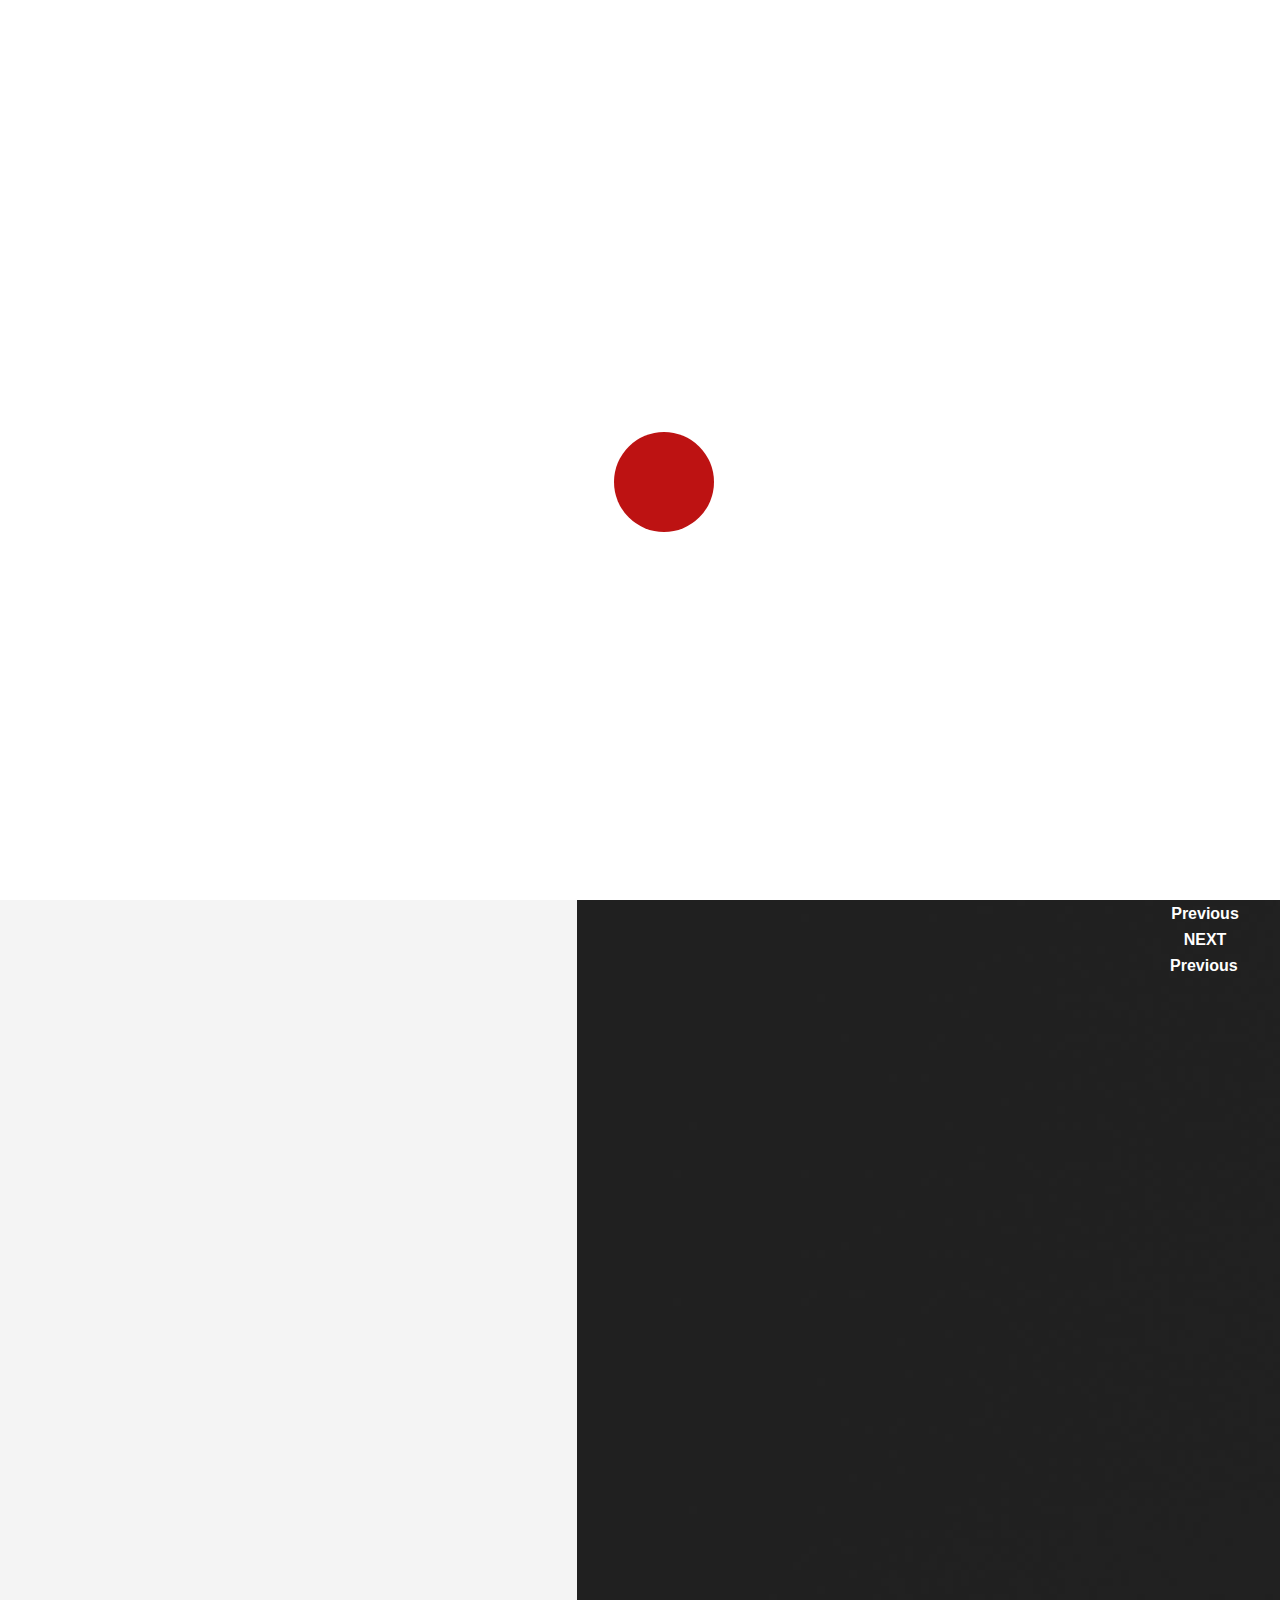
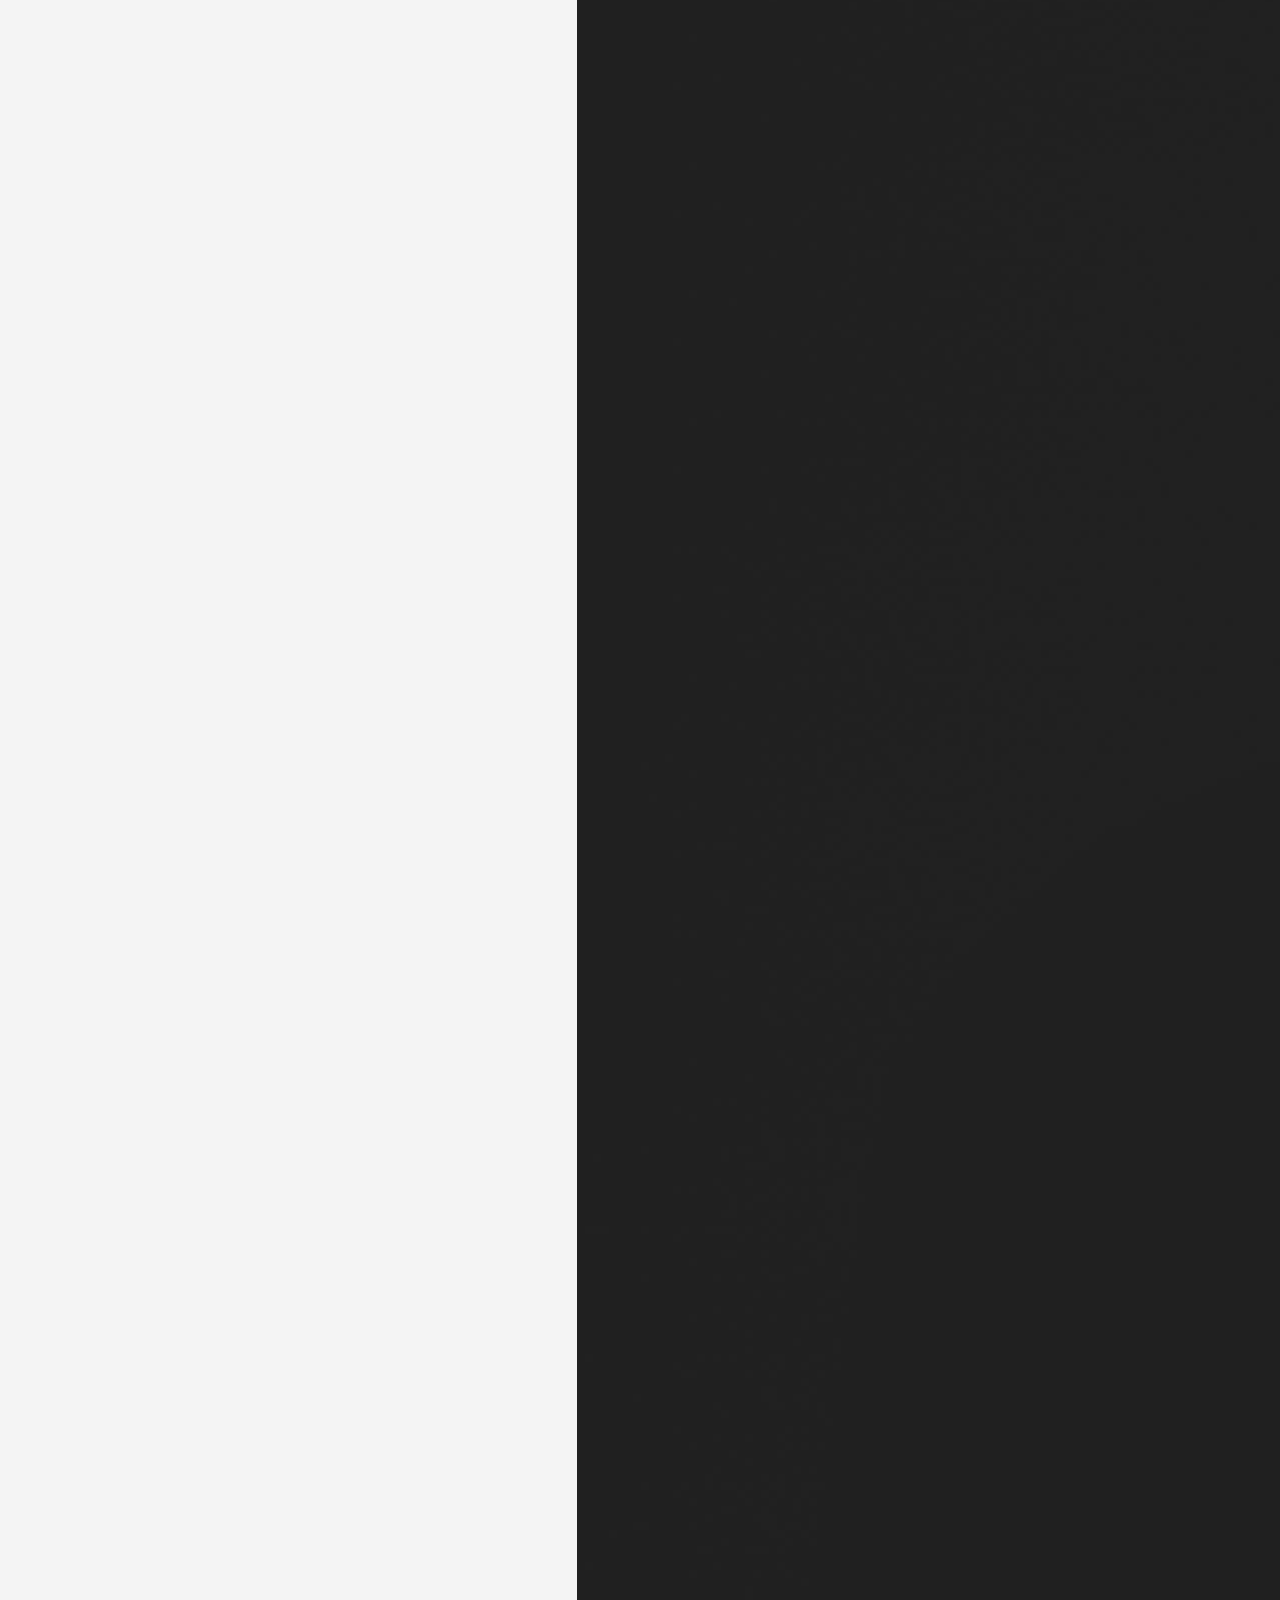
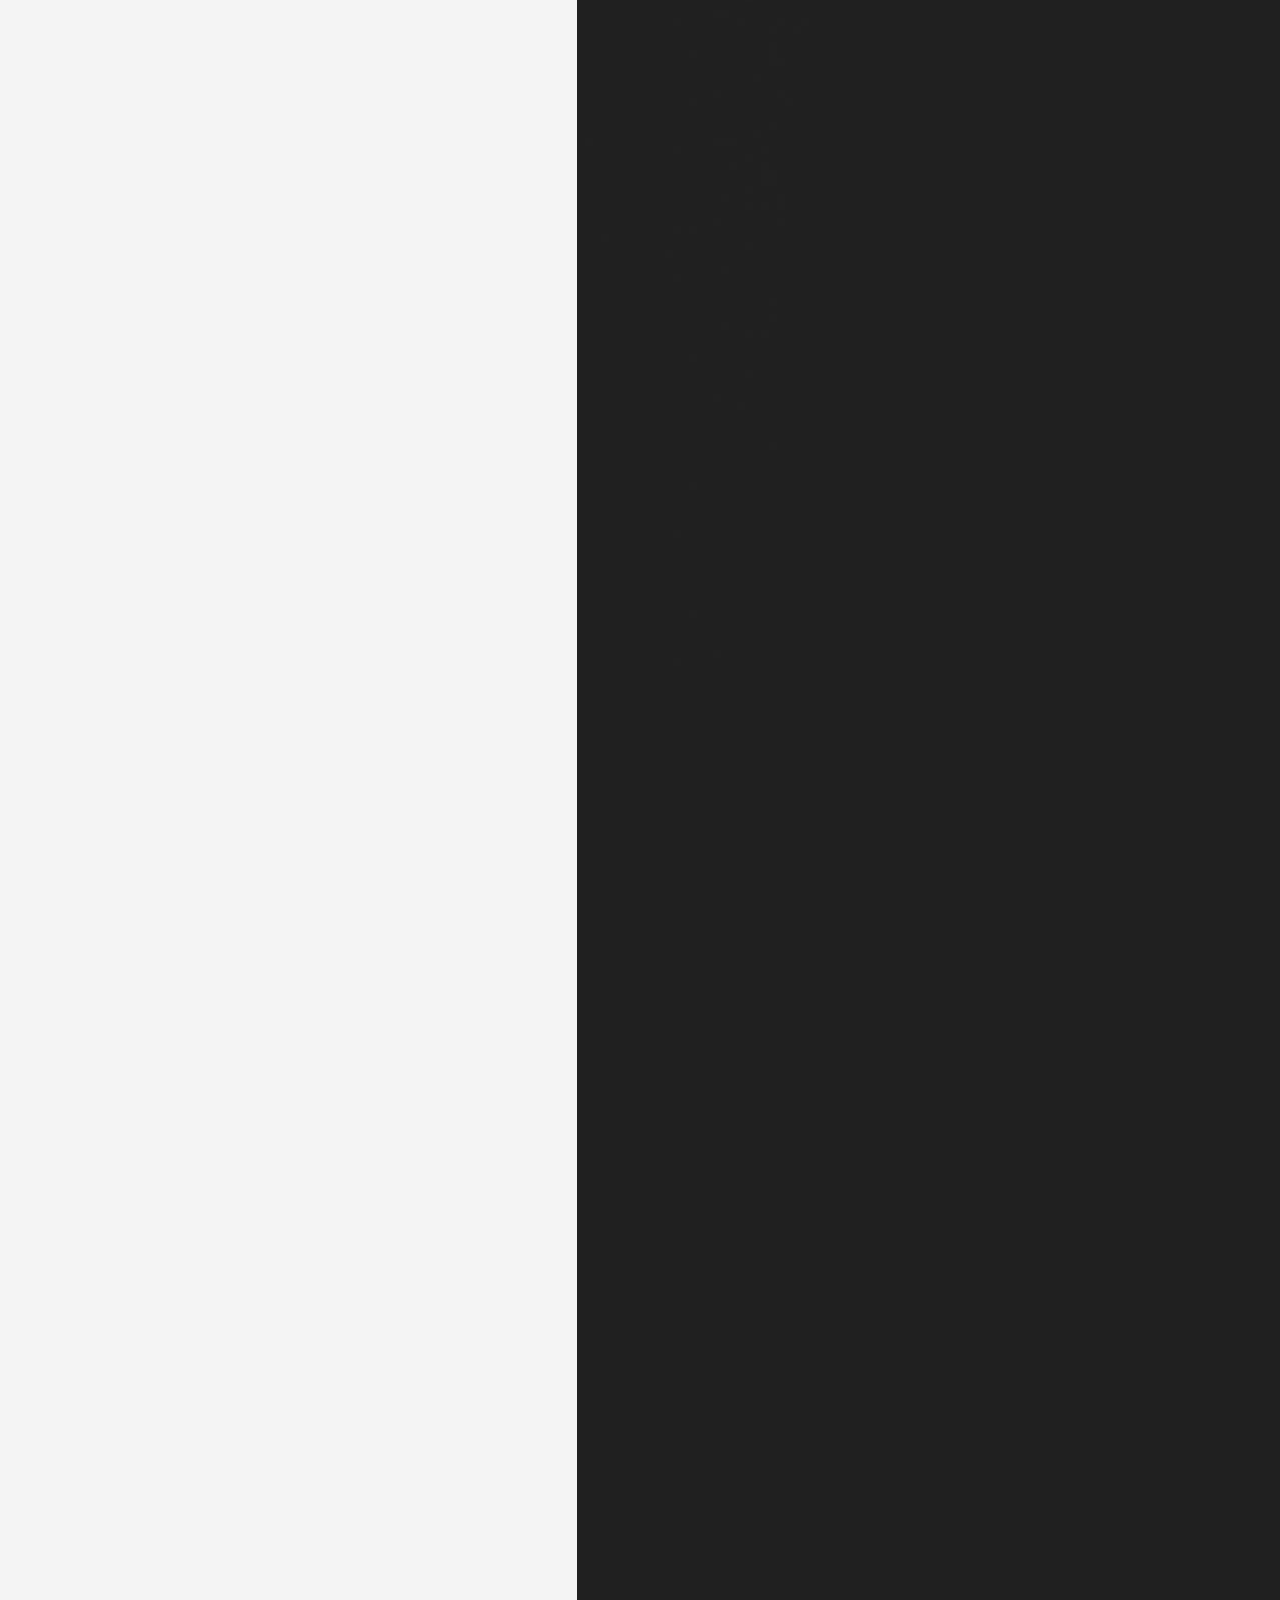
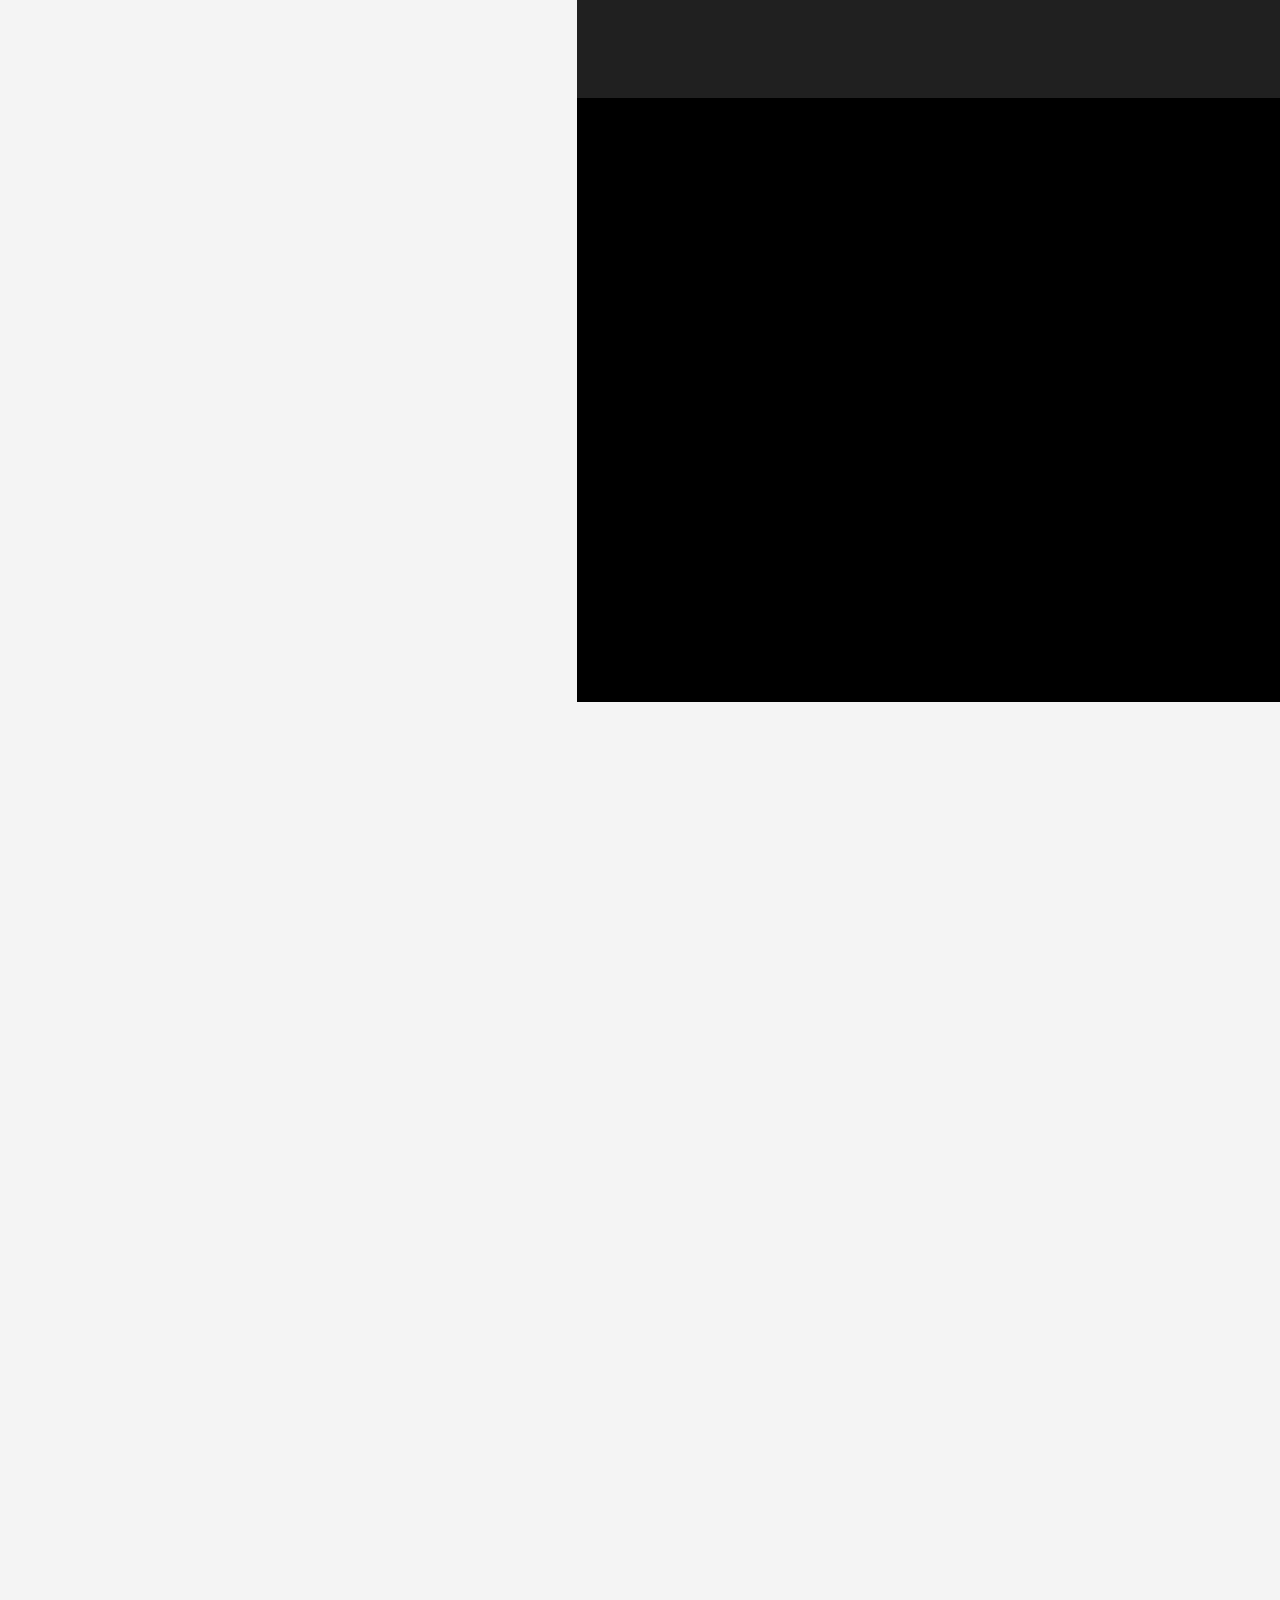
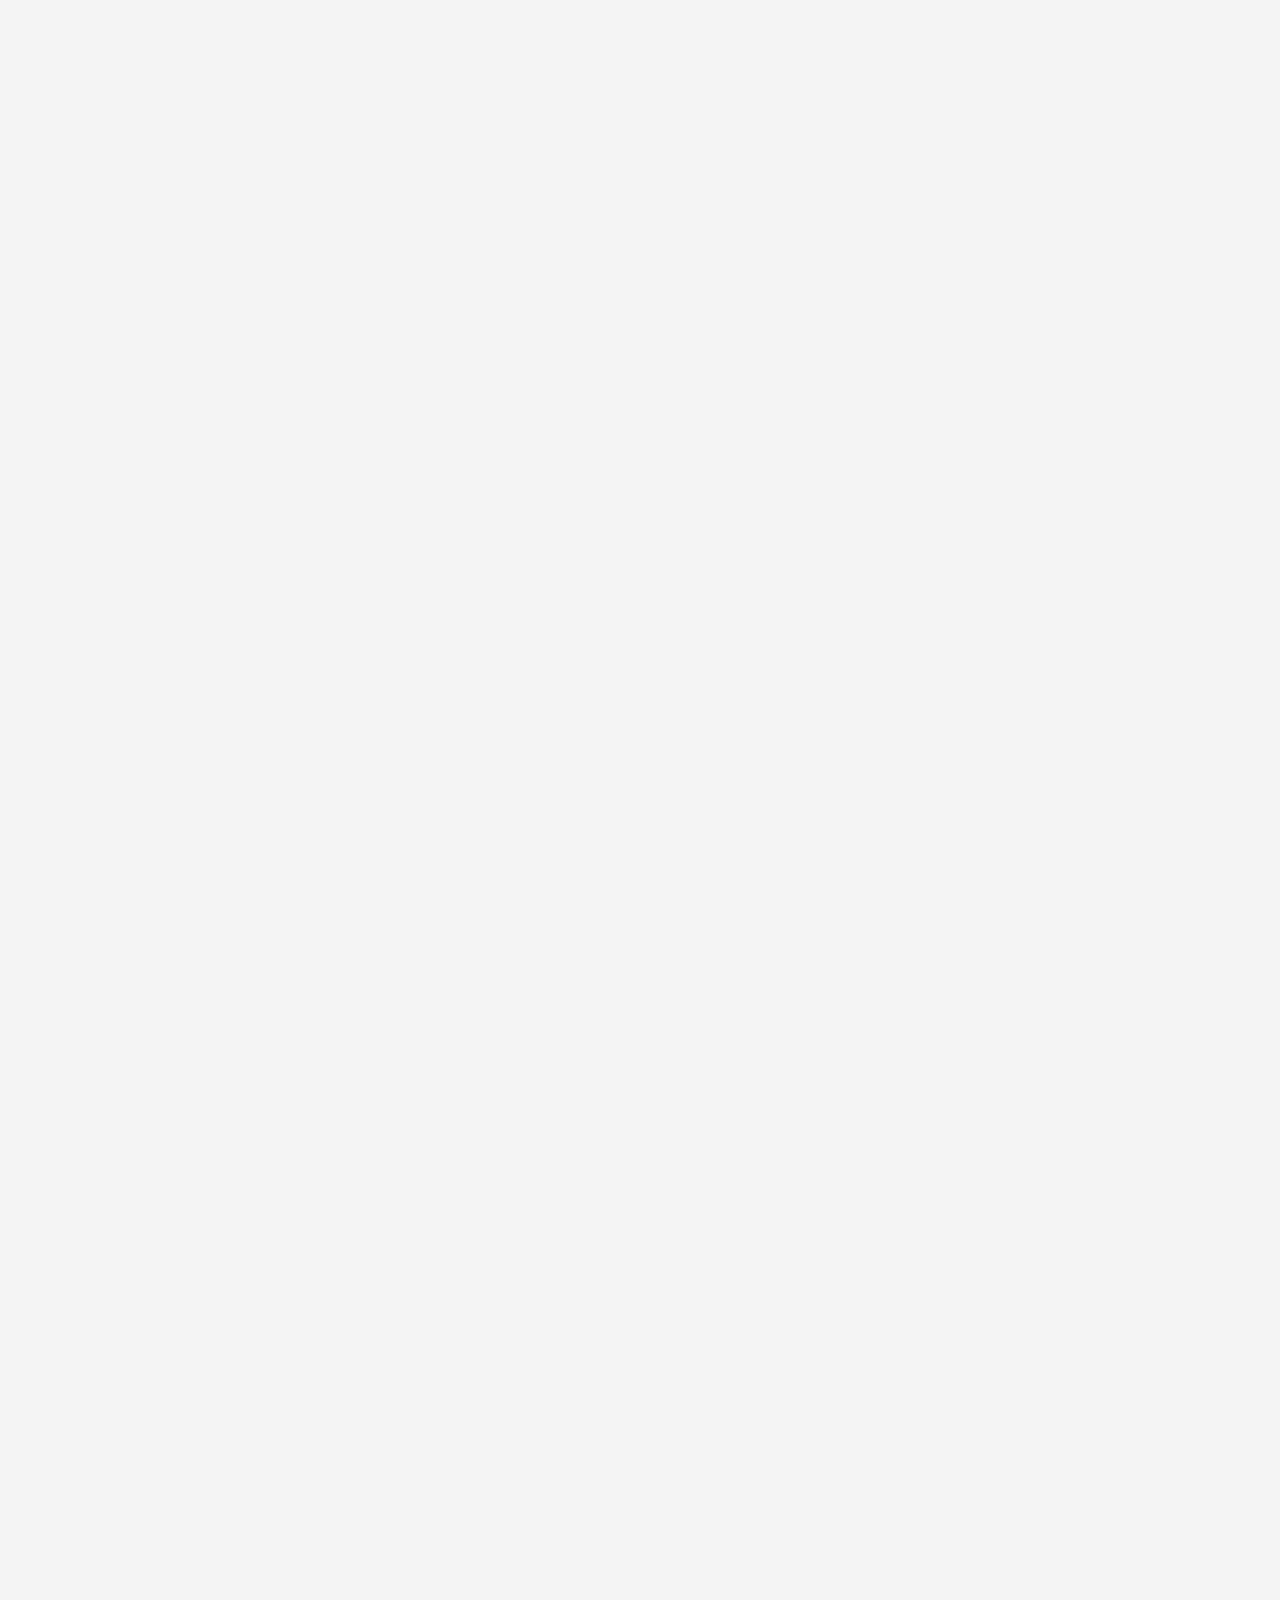
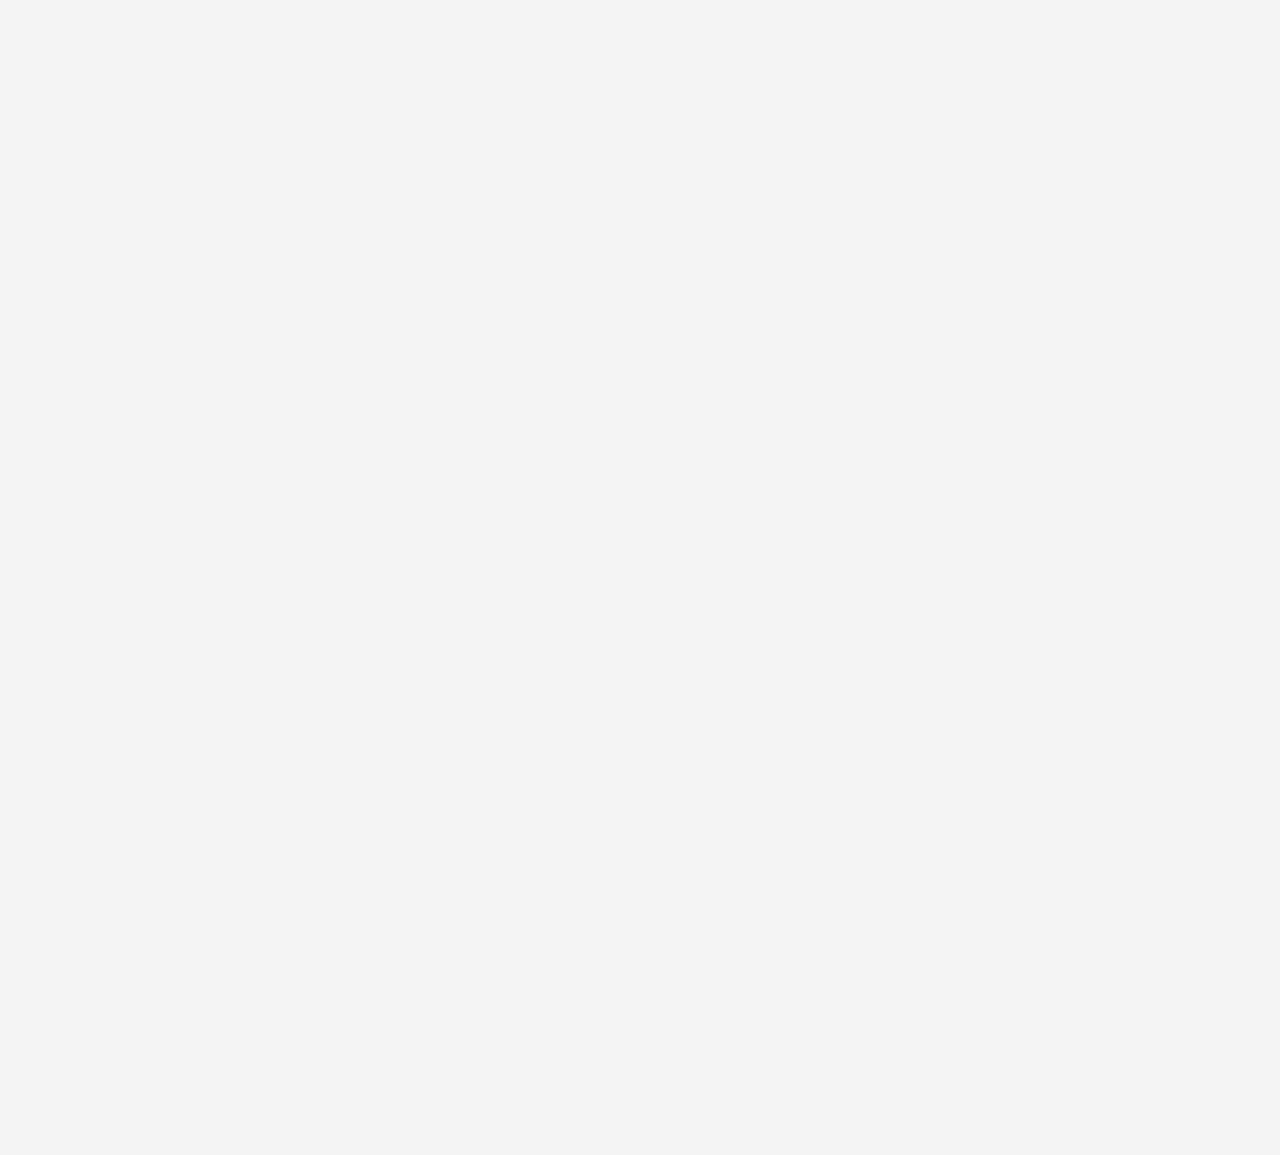
==== commit ebb56818: "added preloader" ====
--- a/index.html
+++ b/index.html
@@ -1,112 +1,116 @@
 <!DOCTYPE html>
 <html lang="en">
 
-<head>
-  <meta charset="utf-8">
-  <title>modèle</title>
-  <!-- mobile specific metas
+  <head>
+    <meta charset="utf-8">
+    <title>modèle</title>
+    <!-- mobile specific metas
   ================================================== -->
-  <meta name="viewport" content="width=device-width, initial-scale=1, shrink-to-fit=no">
-  <!-- CSS
+    <meta name="viewport" content="width=device-width, initial-scale=1, shrink-to-fit=no">
+    <!-- CSS
   ================================================== -->
-  <link rel="stylesheet" href="https://stackpath.bootstrapcdn.com/bootstrap/4.1.3/css/bootstrap.min.css" integrity="sha384-MCw98/SFnGE8fJT3GXwEOngsV7Zt27NXFoaoApmYm81iuXoPkFOJwJ8ERdknLPMO" crossorigin="anonymous">
-  <link rel="stylesheet" href="https://use.fontawesome.com/releases/v5.5.0/css/all.css" integrity="sha384-B4dIYHKNBt8Bc12p+WXckhzcICo0wtJAoU8YZTY5qE0Id1GSseTk6S+L3BlXeVIU" crossorigin="anonymous">
-  <link rel="stylesheet" href="css/animate.css">
-  <link href="https://fonts.googleapis.com/css?family=Open+Sans:600,800|Playfair+Display:700" rel="stylesheet">
-  <link rel="stylesheet" href="css/main.css">
-  <!-- favicons
+    <link rel="stylesheet" href="https://stackpath.bootstrapcdn.com/bootstrap/4.1.3/css/bootstrap.min.css" integrity="sha384-MCw98/SFnGE8fJT3GXwEOngsV7Zt27NXFoaoApmYm81iuXoPkFOJwJ8ERdknLPMO" crossorigin="anonymous">
+    <link rel="stylesheet" href="https://use.fontawesome.com/releases/v5.5.0/css/all.css" integrity="sha384-B4dIYHKNBt8Bc12p+WXckhzcICo0wtJAoU8YZTY5qE0Id1GSseTk6S+L3BlXeVIU" crossorigin="anonymous">
+    <link rel="stylesheet" href="css/animate.css">
+    <link href="https://fonts.googleapis.com/css?family=Open+Sans:600,800|Playfair+Display:700" rel="stylesheet">
+    <link rel="stylesheet" href="css/main.css">
+    <!-- favicons
   ================================================== -->
-  <link rel="shortcut icon" href="favicon.png" type="image/x-icon">
-  <link rel="icon" href="favicon.png" type="image/x-icon">
-</head>
+    <link rel="shortcut icon" href="favicon.png" type="image/x-icon">
+    <link rel="icon" href="favicon.png" type="image/x-icon">
+  </head>
 
-<body>
-  <div class="wrapper" id="top">
-    <!-- header
+  <body>
+    <div class="spinner-wrapper">
+      <div class="spinner"></div>
+    </div>
+
+    <div class="wrapper" id="top">
+      <!-- header
     ================================================== -->
-    <header>
+      <header>
 
-      <div class="header">
-        <nav id="navigation">
-          <a class="smoothscroll header-logo logo" href="#top">
-            <span>modèle</span>
-          </a>
-          <ul class="menu-left">
-            <li><a class="smoothscroll active" href="#top">HOME</a></li>
-            <li><a href="about.html">ABOUT</a></li>
-            <li><a href="works.html">WORKS</a></li>
-            <li><a href="info.html">INFO</a></li>
-          </ul>
-        </nav>
-      </div> <!-- end header-div -->
+        <div class="header">
+          <nav id="navigation">
+            <a class="smoothscroll header-logo logo" href="#top">
+              <span>modèle</span>
+            </a>
+            <ul class="menu-left">
+              <li><a class="smoothscroll active" href="#top">HOME</a></li>
+              <li><a href="about.html">ABOUT</a></li>
+              <li><a href="works.html">WORKS</a></li>
+              <li><a href="info.html">INFO</a></li>
+            </ul>
+          </nav>
+        </div> <!-- end header-div -->
 
-    </header>
+      </header>
 
-    <!-- home
+      <!-- home
     ================================================== -->
-    <div id="home" class="jumbotron home-sec wow fadeIn">
+      <div id="home" class="jumbotron home-sec wow fadeIn">
 
-      <div id="mainHeading" class="container heading">
-        <h1 class="col-sm heading-text wow fadeInLeft">modèle</h1>
-        <p>Established in the early 1980s.</p>
-        <p>modèle is known for creating succes from its talents.</p>
-        <a class='animated-arrow' href='about.html'>
-          <span class='the-arrow -left'>
-            <span class='shaft'></span>
-          </span>
-          <span class='main'>
-            <span class='text'>
-              Learn More
-            </span>
-            <span class='the-arrow -right'>
+        <div id="mainHeading" class="container heading">
+          <h1 class="col-sm heading-text wow fadeInLeft">modèle</h1>
+          <p>Established in the early 1980s.</p>
+          <p>modèle is known for creating succes from its talents.</p>
+          <a class='animated-arrow' href='about.html'>
+            <span class='the-arrow -left'>
               <span class='shaft'></span>
             </span>
-          </span>
-        </a>
-      </div>
+            <span class='main'>
+              <span class='text'>
+                Learn More
+              </span>
+              <span class='the-arrow -right'>
+                <span class='shaft'></span>
+              </span>
+            </span>
+          </a>
+        </div>
 
-      <div class="socials wow fadeInUp">
-        <a href=' '><i class="fab fa-facebook"></i></a>
-        <a href=' '><i class="fab fa-twitter"></i></a>
-        <a href=' '><i class="fab fa-instagram"></i></a>
-      </div>
+        <div class="socials wow fadeInUp">
+          <a href=' '><i class="fab fa-facebook"></i></a>
+          <a href=' '><i class="fab fa-twitter"></i></a>
+          <a href=' '><i class="fab fa-instagram"></i></a>
+        </div>
 
-      <div class="container work-slide">
-        <div id="carouselExampleFade" class="carousel slide carousel-fade" data-ride="carousel">
-          <div class="carousel-inner">
-            <div class="carousel-item active">
-              <img class="d-block w-100" src="images/p13.jpg" alt="First slide">
+        <div class="container work-slide">
+          <div id="carouselExampleFade" class="carousel slide carousel-fade" data-ride="carousel">
+            <div class="carousel-inner">
+              <div class="carousel-item active">
+                <img class="d-block w-100" src="images/p13.jpg" alt="First slide">
+              </div>
+              <div class="carousel-item">
+                <img class="d-block w-100" src="images/p14.jpg" alt="Second slide">
+              </div>
+              <div class="carousel-item">
+                <img class="d-block w-100" src="images/p15.jpg" alt="Third slide">
+              </div>
             </div>
-            <div class="carousel-item">
-              <img class="d-block w-100" src="images/p14.jpg" alt="Second slide">
-            </div>
-            <div class="carousel-item">
-              <img class="d-block w-100" src="images/p15.jpg" alt="Third slide">
+            <div class="carousel-control">
+              <a class="carousel-control-prev" href="#carouselExampleFade" role="button" data-slide="prev">
+                <span aria-hidden="true">PREV</span>
+                <span class="sr-only">Previous</span>
+              </a>
+              <a class="carousel-control-next" href="#carouselExampleFade" role="button" data-slide="next">
+                <span aria-hidden="true">NEXT</span>
+                <span class="sr-only">Previous</span>
+              </a>
             </div>
           </div>
-          <div class="carousel-control">
-            <a class="carousel-control-prev" href="#carouselExampleFade" role="button" data-slide="prev">
-              <span aria-hidden="true">PREV</span>
-              <span class="sr-only">Previous</span>
-            </a>
-            <a class="carousel-control-next" href="#carouselExampleFade" role="button" data-slide="next">
-              <span aria-hidden="true">NEXT</span>
-              <span class="sr-only">Previous</span>
-            </a>
-          </div>
         </div>
-      </div>
 
-    </div> <!-- end home-sec -->
+      </div> <!-- end home-sec -->
 
-  </div> <!-- end wrapper -->
-  <!-- Java Script
+    </div> <!-- end wrapper -->
+    <!-- Java Script
   ================================================== -->
-  <script src="js/jquery-3.3.1.js"></script>
-  <script src="https://cdnjs.cloudflare.com/ajax/libs/popper.js/1.14.3/umd/popper.min.js" integrity="sha384-ZMP7rVo3mIykV+2+9J3UJ46jBk0WLaUAdn689aCwoqbBJiSnjAK/l8WvCWPIPm49" crossorigin="anonymous"></script>
-  <script src="https://stackpath.bootstrapcdn.com/bootstrap/4.1.3/js/bootstrap.min.js" integrity="sha384-ChfqqxuZUCnJSK3+MXmPNIyE6ZbWh2IMqE241rYiqJxyMiZ6OW/JmZQ5stwEULTy" crossorigin="anonymous"></script>
-  <script src="js/wow.min.js"></script>
-  <script src="js/main.js"></script>
-</body>
+    <script src="js/jquery-3.3.1.js"></script>
+    <script src="https://cdnjs.cloudflare.com/ajax/libs/popper.js/1.14.3/umd/popper.min.js" integrity="sha384-ZMP7rVo3mIykV+2+9J3UJ46jBk0WLaUAdn689aCwoqbBJiSnjAK/l8WvCWPIPm49" crossorigin="anonymous"></script>
+    <script src="https://stackpath.bootstrapcdn.com/bootstrap/4.1.3/js/bootstrap.min.js" integrity="sha384-ChfqqxuZUCnJSK3+MXmPNIyE6ZbWh2IMqE241rYiqJxyMiZ6OW/JmZQ5stwEULTy" crossorigin="anonymous"></script>
+    <script src="js/wow.min.js"></script>
+    <script src="js/main.js"></script>
+  </body>
 
 </html>
--- a/css/main.css
+++ b/css/main.css
@@ -235,6 +235,51 @@
   }
 }
 
+/* -------------------------------------------------------------------
+* ## preloader
+* ------------------------------------------------------------------- */
+.spinner-wrapper {
+  position: fixed;
+  top: 0;
+  left: 0;
+  right: 0;
+  bottom: 0;
+  background-color: #fff;
+  z-index: 999999;
+}
+
+.spinner {
+  width: 100px;
+  height: 100px;
+  position: absolute;
+  top: 48%;
+  left: 48%;
+  background-color: #bd1212;
+  border-radius: 100%;
+  -webkit-animation: sk-scaleout 1s infinite ease-in-out;
+  animation: sk-scaleout 1s infinite ease-in-out;
+}
+
+@-webkit-keyframes sk-scaleout {
+  0% {
+    -webkit-transform: scale(0);
+  }
+  100% {
+    -webkit-transform: scale(1);
+    opacity: 0;
+  }
+}
+@keyframes sk-scaleout {
+  0% {
+    -webkit-transform: scale(0);
+    transform: scale(0);
+  }
+  100% {
+    -webkit-transform: scale(1);
+    transform: scale(1);
+    opacity: 0;
+  }
+}
 /* ===================================================================
 * # base style overrides
 *
@@ -572,6 +617,7 @@
   width: 100%;
   color: #555;
   font-size: 6px;
+  background-color: #000;
 }
 .snip * {
   -webkit-box-sizing: border-box;
@@ -587,7 +633,7 @@
   right: 0px;
   top: 100%;
   content: "";
-  background-color: #1C1B20;
+  background-color: #1c1b20;
   opacity: 0.9;
   -webkit-transition: all 0.4s ease;
   transition: all 0.4s ease;
@@ -609,7 +655,8 @@
   flex-direction: column;
   justify-content: center;
 }
-.snip h5, .snip p {
+.snip h5,
+.snip p {
   margin: 0;
   opacity: 0;
   letter-spacing: 1px;
